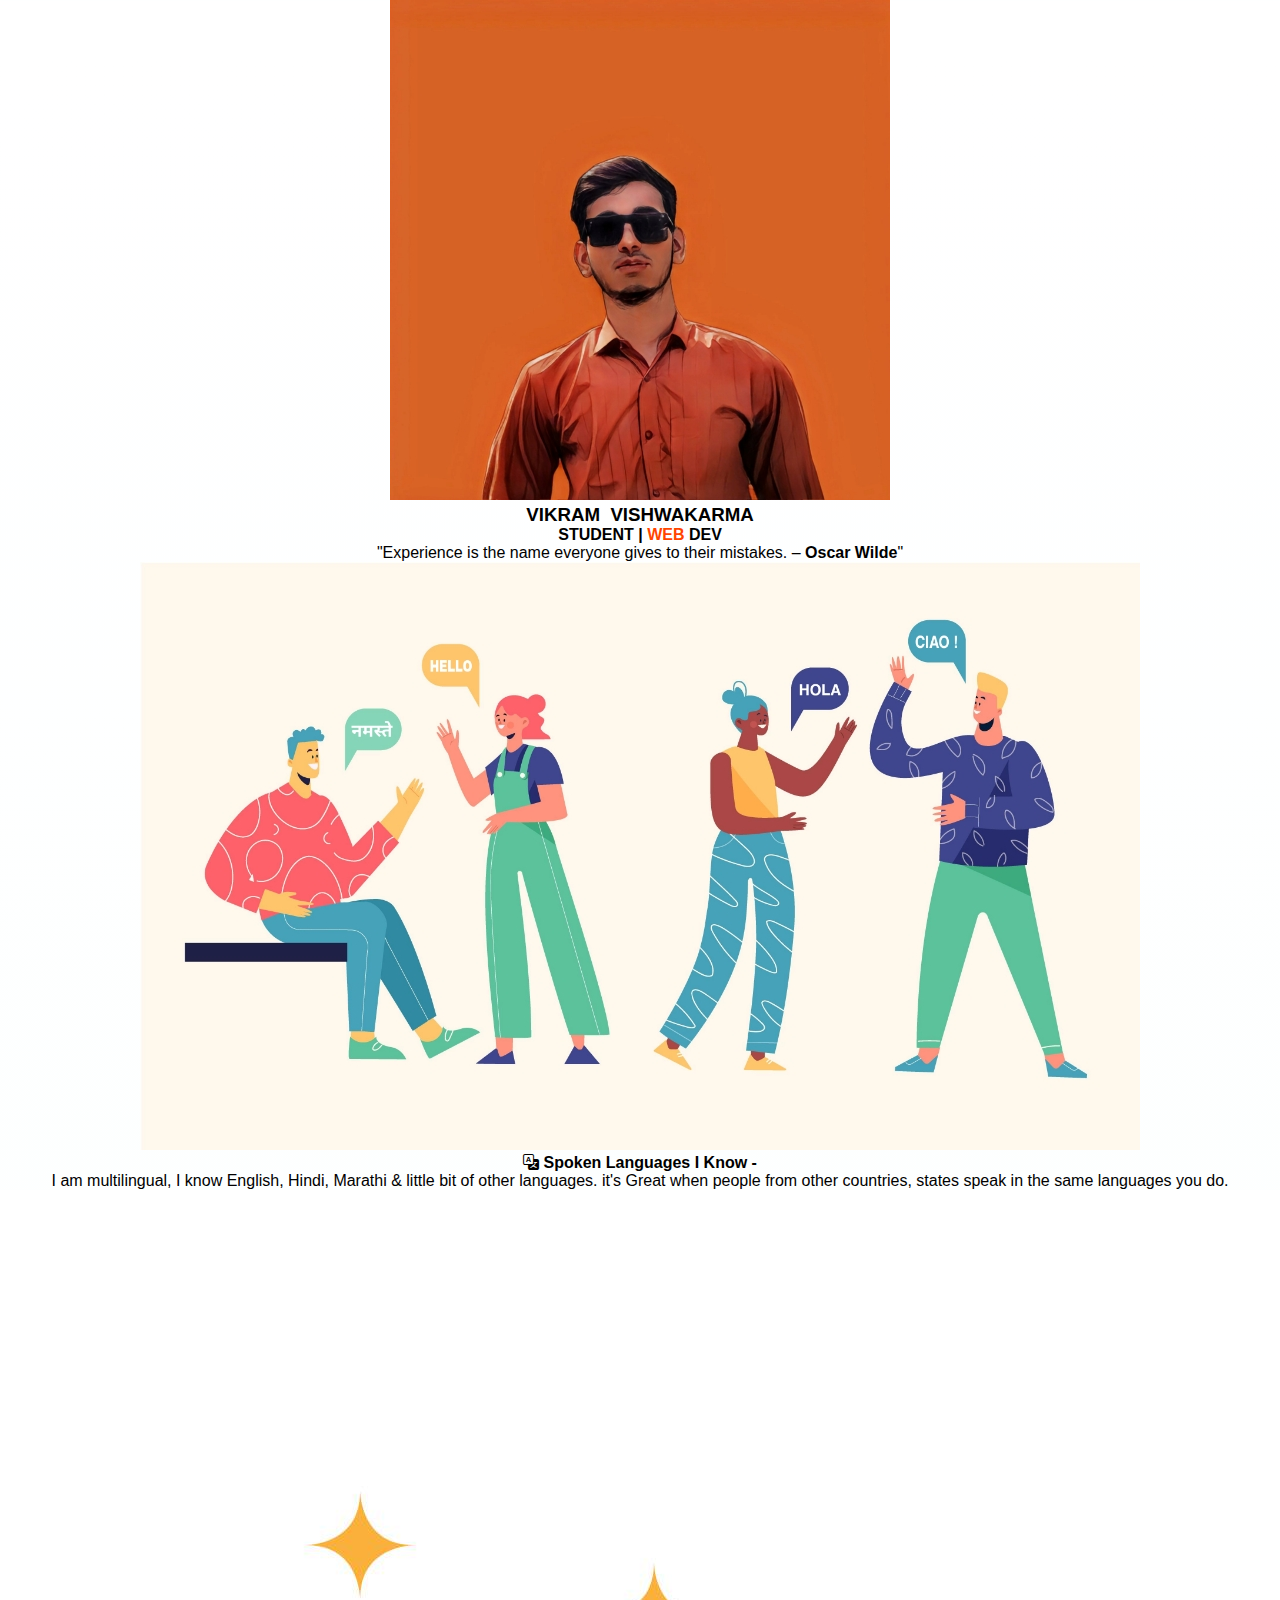
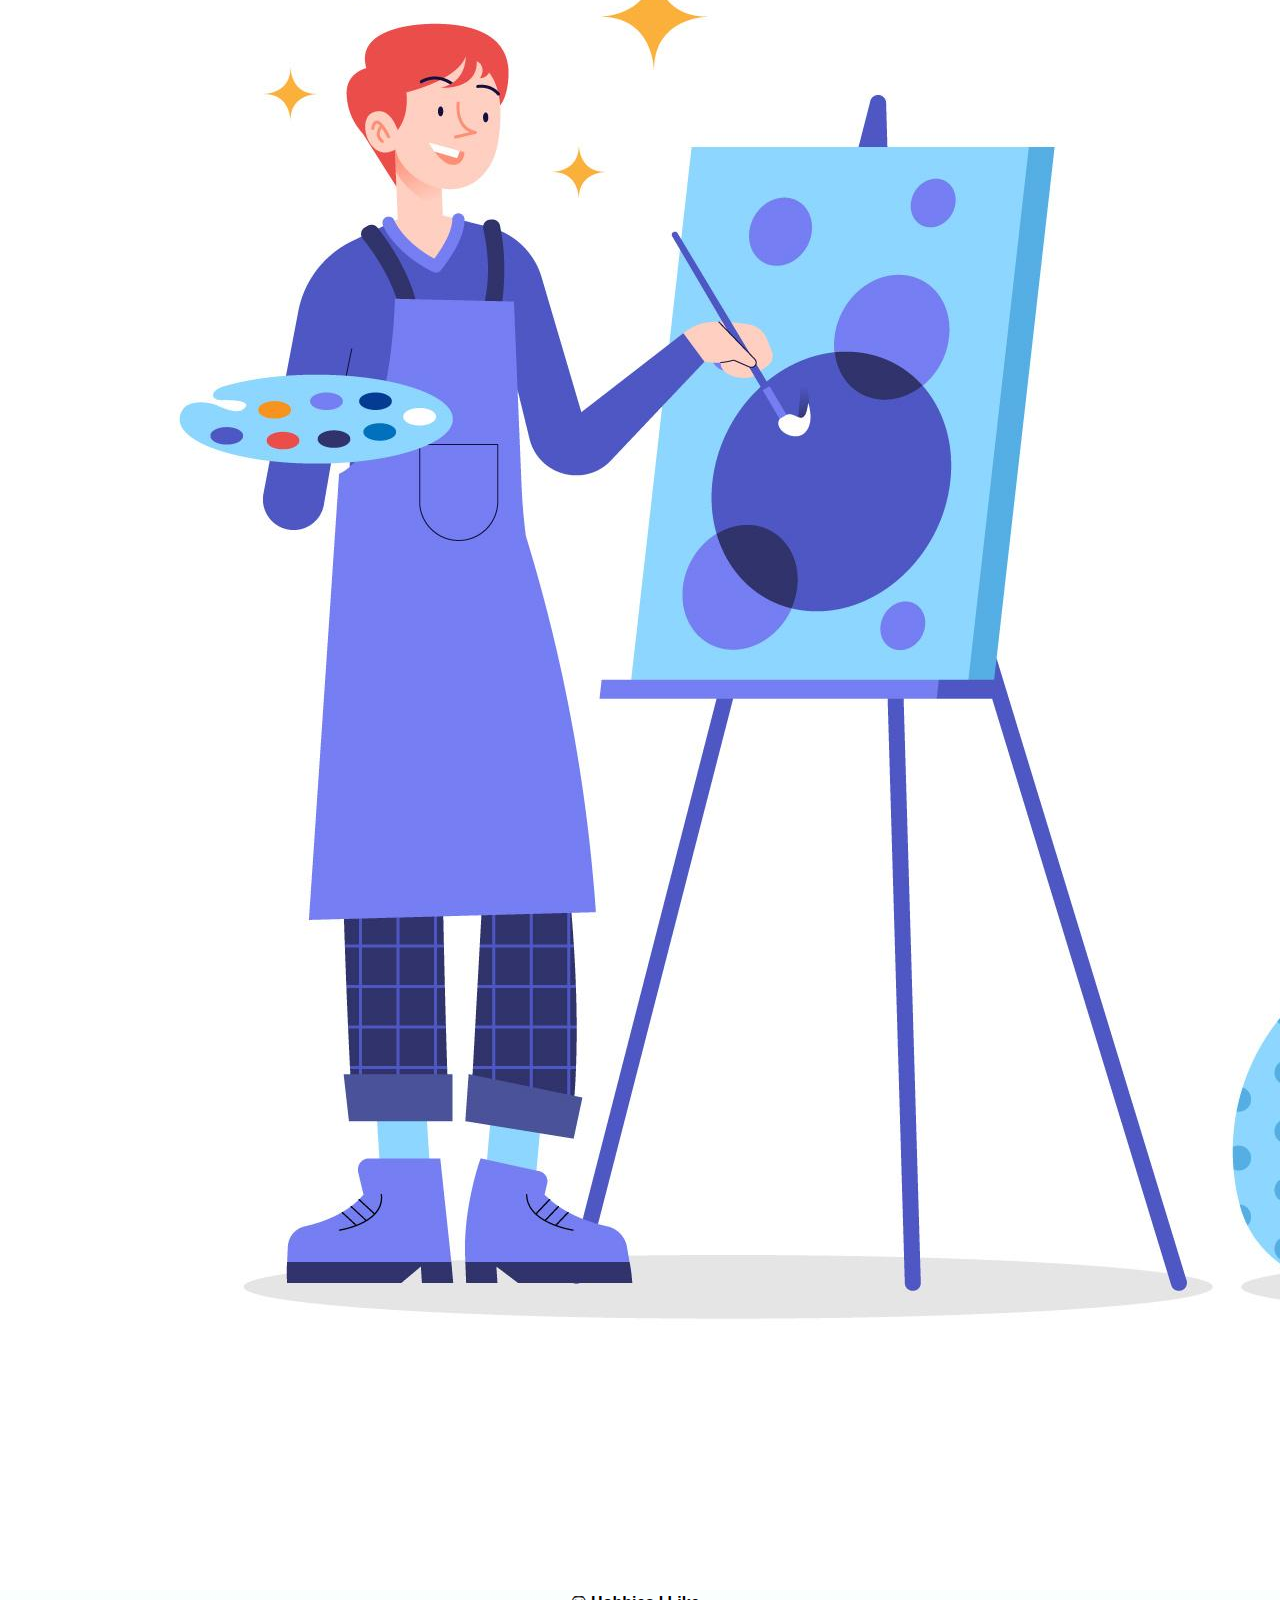
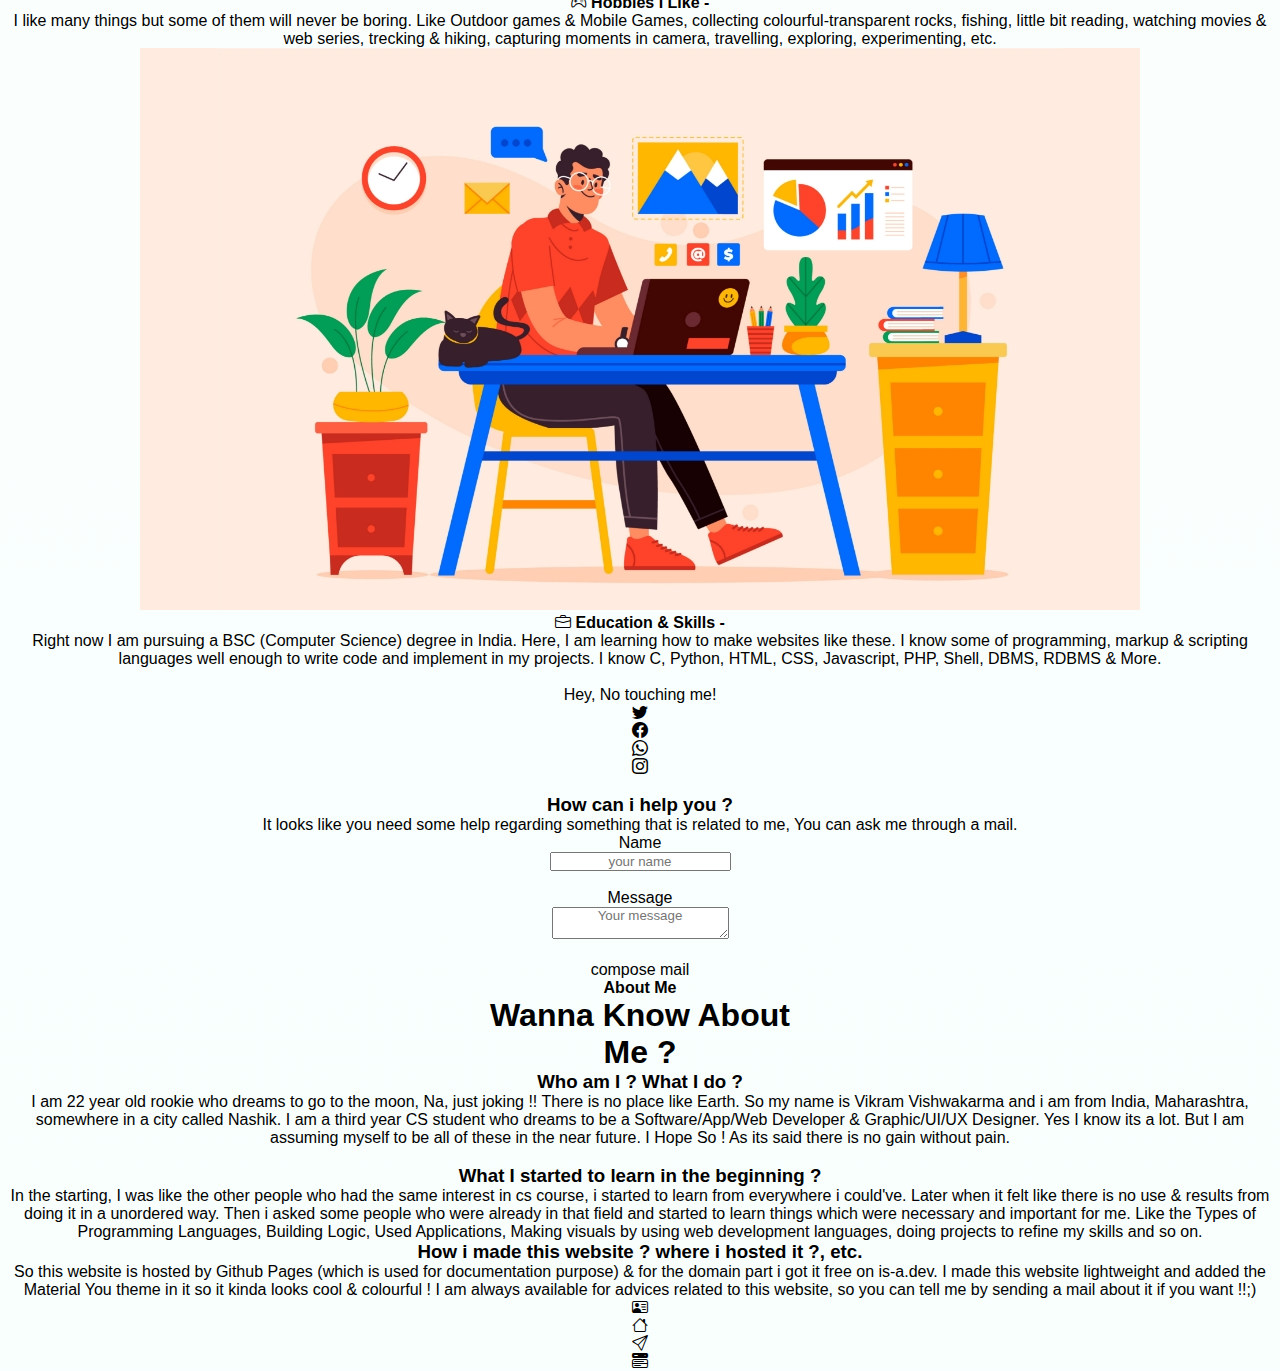
==== index.html @ 722aba27 "Update index.html" ====
<!DOCTYPE html>
<html>
<head>
    
    <title>Vikram Vishwakarma</title>
    <meta name="viewport" content="width=device-width, initial-scale=1.0"/>
    <link rel="stylesheet" href="style.css">
    <link rel="stylesheet" href="https://cdn.jsdelivr.net/npm/bootstrap-icons@1.11.1/font/bootstrap-icons.css">

    <!-- google adsense -->
    <script async src="https://pagead2.googlesyndication.com/pagead/js/adsbygoogle.js?client=ca-pub-1392570885741191" crossorigin="anonymous"></script>
    
    <!-- linkedin config -->
    <script src="https://platform.linkedin.com/badges/js/profile.js" async defer type="text/javascript"></script>
</head>

<body onscroll="close_slide_menu();">
    
    <!-- home section -->
    <div onclick="close_slide_menu()" class="home-wrapper">
        
        <!-- profile image -->
        <div class="pfp-wrapper">
            <div class="pfp-wrapper-inner">
                <img class="pfp-img" src="res/profile.png" alt=""></img>
            </div>
        </div>
        
        <!-- profile image caption - name & status -->
        <div class="pfp-caption">
            <h3>VIKRAM &nbsp;VISHWAKARMA</h3>
            <h4>STUDENT | <span style="color: orangered;">WEB</span> DEV</h4>
        </div>
    
        <!-- quote to keep you motivated -->
        <div class="quote">
            <p>"Experience is the name everyone gives to their mistakes. – <span style="font-weight: bolder;">Oscar Wilde</span>"</p>
        </div>
        
        <!-- catagorised information dialogs -->
        <div class="home-cards">
            <div class="home-card home-card-1">
                <img src="res/languages.png" alt="languages"></img>
                
                <h4>
                    <li class="bi-translate">  <b>Spoken Languages I Know -</b>
                    </li>
                </h4>

                <p>I am multilingual, I know English, Hindi, Marathi & little bit of other languages. it's Great when people from other countries, states speak in the same languages you do.</p>
            </div>
    
            <div class="home-card home-card-2">
                <img src="res/hobbies.png" alt="languages"></img>
               
                <h4>
                    <li class="bi-controller">  <b>Hobbies I Like -</b>
                    </li>
                </h4>
                <p>I like many things but some of them will never be boring. Like Outdoor games & Mobile Games, collecting colourful-transparent rocks, fishing, little bit reading, watching movies & web series, trecking & hiking, capturing moments in camera, travelling, exploring, experimenting, etc.</p>
            </div>
    
            <div class="home-card home-card-3">
                <img src="res/work.png" alt="languages"></img>
                
                <h4>
                    <li class="bi-briefcase">   <b>Education & Skills -</b>
                    </li>
                </h4>
                
                <p>Right now I am pursuing a BSC (Computer Science) degree in India. Here, I am learning how to make websites like these. I know some of programming, markup & scripting languages well enough to write code and implement in my projects. I know C, Python, HTML, CSS, Javascript, PHP, Shell, DBMS, RDBMS & More.</p>
            </div>
        </div>
    
        <div id="bottom-cat" class="bottom-cat">
            <img src="res/cat.png" alt=""></img>
            <p id="bottom-cat-caption">Hey, No touching me!</p>
        </div>
        
        <div class="social-media">
            <li onclick="open_url('twitter')" class="bi-twitter twitter"></li>
            <li onclick="open_url('facebook')" class="bi-facebook facebook"></li>
            <li onclick="open_url('whatsapp')" class="bi-whatsapp whatsapp"></li>
            <li onclick="open_url('instagram')" class="bi-instagram instagram"></li>
        </div>
    </div> <!-- end of home-wrapper -->
    
    
    <!-- contact wrapper -->
    <div onclick="close_slide_menu()" class="contact-wrapper">
        <form method="post">
            <div class="myform">
                <img src="res/contact_us.png" alt=""></img>
                <br>
                <h3>How can i help you ?</h3>
                <p>It looks like you need some help regarding something that is related to me, You can ask me through a mail.</p>
                
                <label for="name">Name</label>
                <br>
                <input class="name" placeholder="your name" type="text" name="name" required>
            
                <br><br>
            
                <label for="message">Message</label>
                <br>
                <textarea class="message" placeholder="Your message" name="message"></textarea>
                
                <br><br>
                
                <li oncopy="return false" onclick="compose_mail()" class="submit-button" type="button" value="submit">compose mail</li>
            </div>
        </form>
    </div> <!-- contact wrapper end -->
    
    
    
    <!-- about wrapper -->
    <div onclick="close_slide_menu()" class="about-wrapper">
        <h4>About Me</h4>
        <h1>Wanna Know About <br> Me ?</h1>
        <div class="about-cards">
            <div class="about-card about-card-1">
                <h3>Who am I ? What I do ?</h3>
                <p>I am 22 year old rookie who dreams to go to the moon, Na, just joking !! There is no place like Earth. So my name is Vikram Vishwakarma and i am from India, Maharashtra, somewhere in a city called Nashik. I am a third year CS student who dreams to be a Software/App/Web Developer & Graphic/UI/UX Designer. Yes I know its a lot. But I am assuming myself to be all of these in the near future. I Hope So ! As its said there is no gain without pain.</p>
                <img src="res/about_thoughts.png" alt=""></img>
            </div>
            
            <div class="about-card about-card-2">
                <h3>What I started to learn in the beginning ?</h3>
                <p>In the starting, I was like the other people who had the same interest in cs course, i started to learn from everywhere i could've. Later when it felt like there is no use & results from doing it in a unordered way. Then i asked some people who were already in that field and started to learn things which were necessary and important for me. Like the Types of Programming Languages, Building Logic, Used Applications, Making visuals by using web development languages, doing projects to refine my skills and so on.</p>
            </div>
            
            <div class="about-card about-card-3">
                <h3>How i made this website ? where i hosted it ?, etc.</h3>
                <p>So this website is hosted by Github Pages (which is used for documentation purpose) & for the domain part i got it free on is-a.dev. I made this website lightweight and added the Material You theme in it so it kinda looks cool & colourful ! I am always available for advices related to this website, so you can tell me by sending a mail about it if you want !!;)</p>
            </div>
            
            <div class="about-card about-card-4">
                <div class="badge-base LI-profile-badge" data-locale="en_US" data-size="medium" data-theme="light" data-type="HORIZONTAL" data-vanity="vikram-vishwakarma-a582ba232" data-version="v1"><a class="badge-base__link LI-simple-link" href="https://in.linkedin.com/in/vikram-vishwakarma-a582ba232?trk=profile-badge"> </a></div>
            </div>
        </div>
    </div>
    <!-- about wrapper ends here -->
    
    
    <!-- absolute items -->
    <div class="menu-wrapper">
        <div class="menu">
            <div class="slider">
                <li class="about-button menu-button bi-person-vcard" onclick="open_tabs('.about-wrapper')"></li>
                <li class="home-button menu-button bi-house" onclick="open_tabs('.home-wrapper')"></li>
                <li class="contact-button menu-button bi-send" onclick="open_tabs('.contact-wrapper')"></li>
            </div>
            
            <li onclick="open_slide_menu()" class="menu-icon bi-menu-button-wide-fill"></li>
        </div>    
    </div>
    
    <script src="script.js"></script>
</body>
</html>
---- style.css ----
* {
    padding: 0;
    box-sizing: border-box;
    text-align: center;
    margin: 0;
    font-family: sans-serif;
}

body {
    background-image: linear-gradient(white 1%, #d5fff4 600%);
}

.home img {
    width: 180px;
    margin: 180px 0 80px 0;
    border-radius: 50% 35%;
    outline: 8px solid #E5E4E2;
    background-color: lightsteelblue;
}

.home h2 {
    text-align: left;
    font-family: 'Ubuntu', sans-serif;
    transform: scale(1, 1.1);
    margin: 0 20px 5px 20px;
    opacity: 0.7;
}

.home h1 {
    text-align: left;
    font-family: 'Ubuntu', sans-serif;
    transform: scale(1, 1.1);
    font-size: 28px;
    margin: 0 20px 20px 20px;
    opacity: 0.8;
}

#knownas {
    text-align: left;
    margin: 0 20px 20px 20px;
}

#quote {
    float: left;
    font-size: 15px;
    margin: 5px 20px 10px 20px;
    font-weight: normal;
    font-style: italic;
}

.home p {
    padding: 10px 20px 100px 20px;
    float: left;
    text-align: left;
    font-weight: bold;
}

.blocks {
    display: none;
}

.block {
    height: 50px;
    width: 130px;
    background-color: orangered;
    margin: 20px;
    display: flex;
    justify-content: center;
    align-items: center;
    border-radius: 10px;
    color: white;
}


/* about section */

.about {
    display: block;
    margin: 0 0 100px 0;
}

.about h2 {
    width: 100%;
    padding: 100px 0 0 0;
    font-size: 30px;
}

.about h4 {
    opacity: 0.6;
    font-size: 15px;
    font-weight: normal;
}

.about img {
    width: 250px;
    border-radius: 10px;
    margin: 30px 0 20px 0;
    box-shadow: 0px 0px 10px -4px black;
}

.ablocks {
    margin: 20px 20px 0 20px;
    display:grid;
    grid-template-columns: 105px 105px 105px;
    grid-row: auto auto;
    justify-content: center;
}

.ablocks h4 {
    padding: 5px;
    font-weight: bold;
}

.ablock {
    margin: 5px;
    padding: 25px 5px 25px 5px;
    display: inline;
    border: 2px solid rgba(0, 0, 0, 0.1);
    border-radius: 10px;
    background-color: white;
}



/* skills section */

.skills {
    padding: 10px;
    margin: 20px;
}

.skills h2 {
    margin-top: 10px;
}

.skills h4 {
    font-weight: normal;
    margin: 0 0 50px 0;
}

.ftab {
    margin: 15px 0 15px 0;
    border: 2px solid rgba(0, 0, 0, 0.1);
    border-radius: 15px;
    background-color: white;
}

.fcards {
    display: grid;
    grid-template-columns: 150px 150px;
    grid-row: auto auto;
    justify-content: center;
}

.ftab h2 {
    padding: 15px 10px 25px 10px;
    font-size: 20px;
}

.sblock {
    padding: 10px;
}

.sblock h3 {
    font-size: 17px;
    text-align: left;
    padding: 0 5px 0 5px;
    margin: 0 5px 0 5px;
}

.sblock h4 {
    font-size: 14px;
    text-align: left;
    padding: 0 5px 5px 5px;
    margin: 0 5px 5px 5px;
}

.btab {
    margin: 15px 0 15px 0;
    border: 2px solid rgba(0, 0, 0, 0.1);
    border-radius: 15px;
    text-align: center;
    background-color: white;
}

.btab h2 {
    padding: 15px 10px 25px 10px;
    font-size: 20px;
}

.bcards {
    display: grid;
    grid-template-columns: 150px 150px;
    grid-row: auto auto;
    justify-content: center;    
}
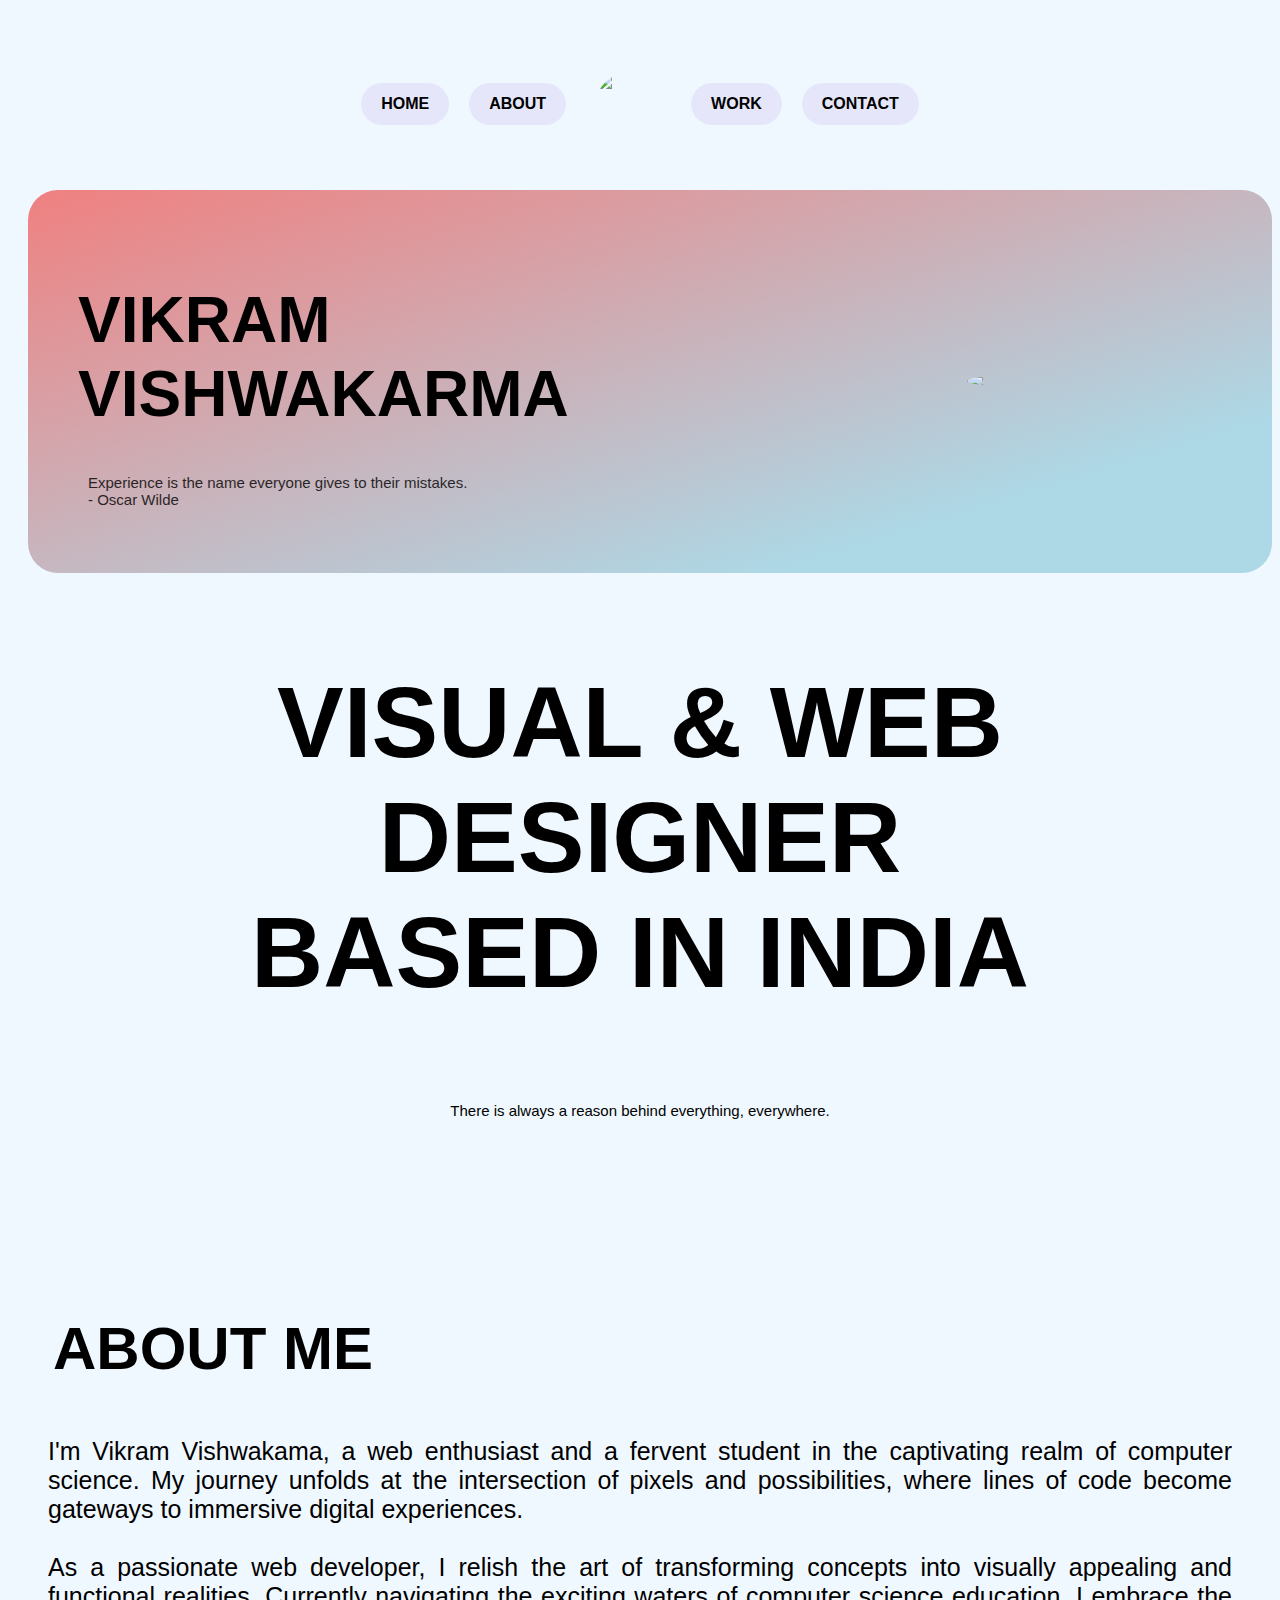
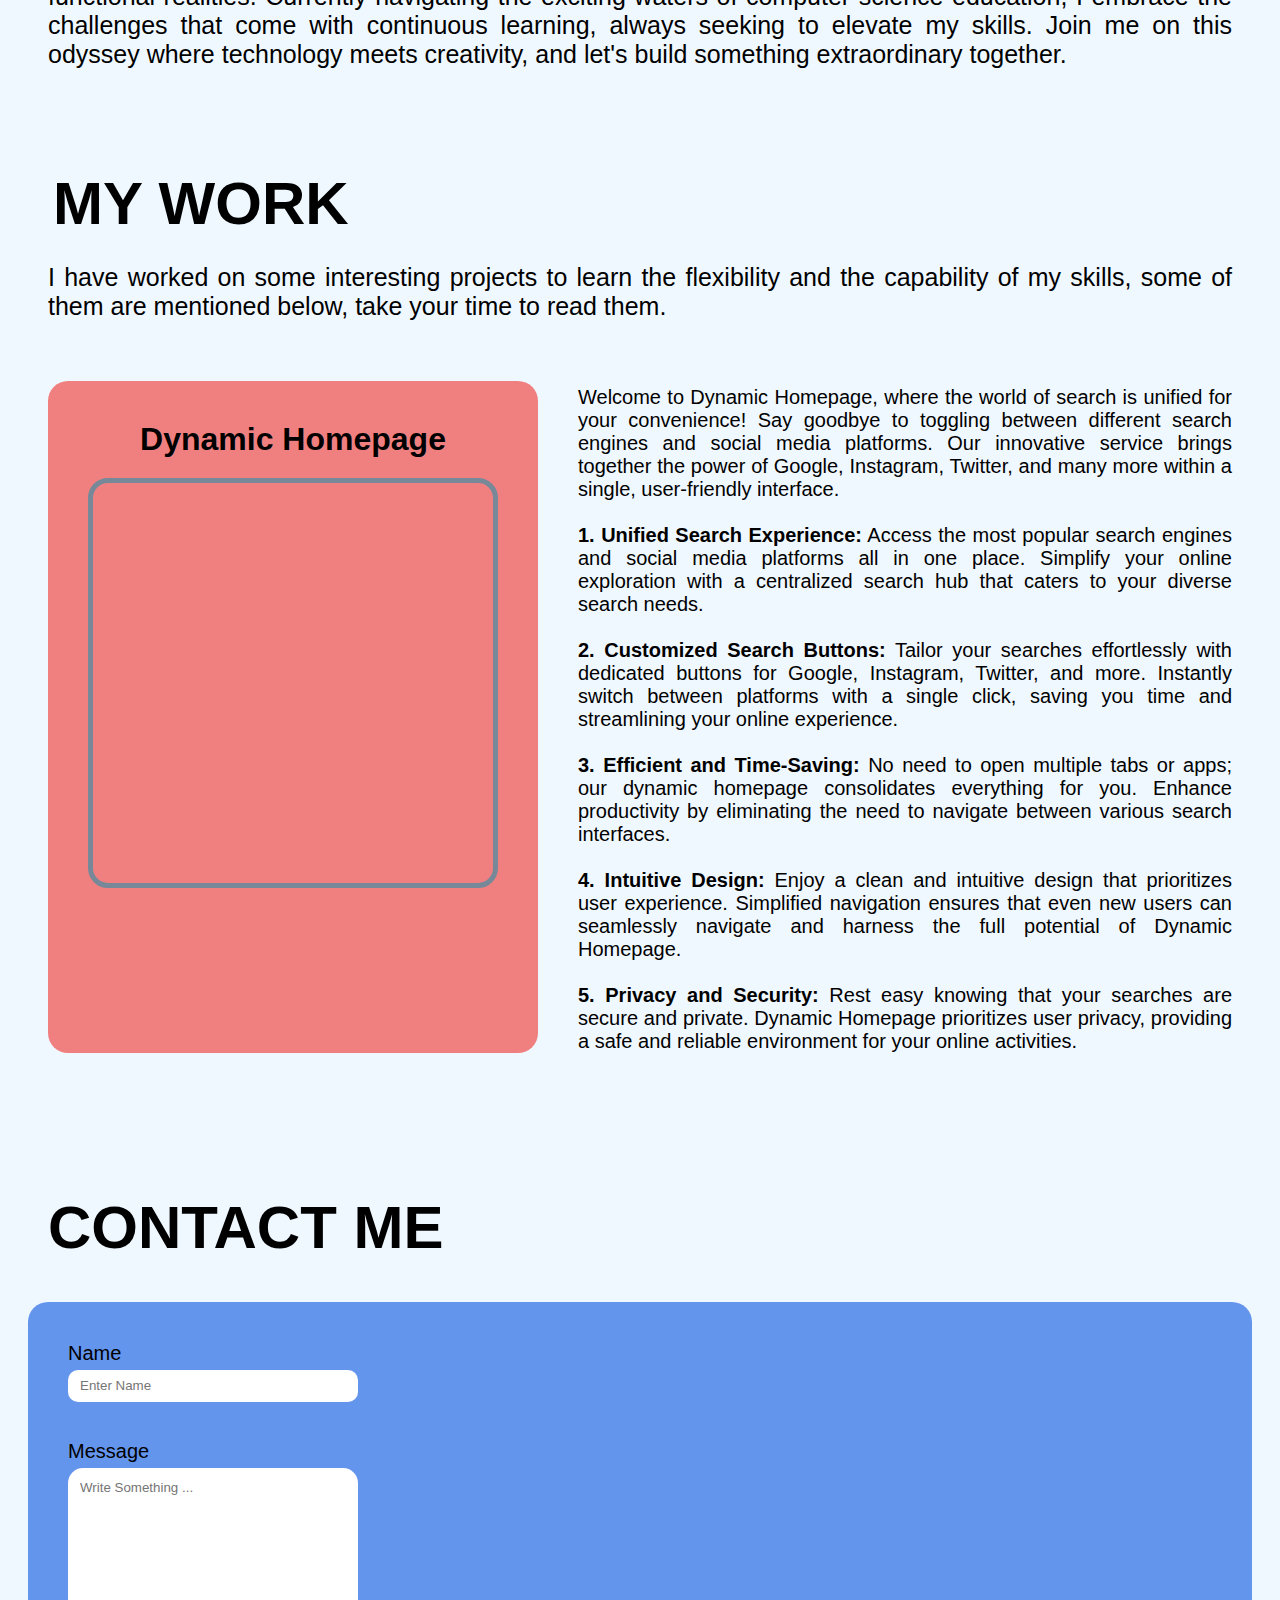
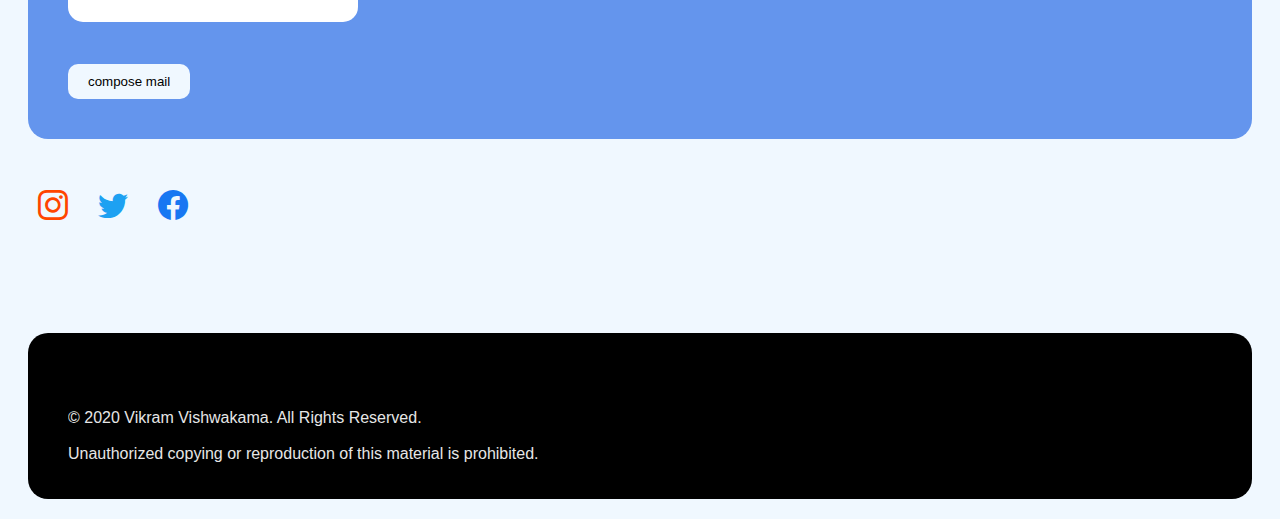
==== commit a90ec8f3: "modified:   index.html 	modified:   style.css" ====
--- a/index.html
+++ b/index.html
@@ -1,161 +1,142 @@
 <!DOCTYPE html>
 <html>
+
 <head>
-    
-    <title>Vikram Vishwakarma</title>
+    <title>This is Vikram Vishwakarma</title>
     <meta name="viewport" content="width=device-width, initial-scale=1.0"/>
     <link rel="stylesheet" href="style.css">
     <link rel="stylesheet" href="https://cdn.jsdelivr.net/npm/bootstrap-icons@1.11.1/font/bootstrap-icons.css">
-
-    <!-- google adsense -->
-    <script async src="https://pagead2.googlesyndication.com/pagead/js/adsbygoogle.js?client=ca-pub-1392570885741191" crossorigin="anonymous"></script>
-    
-    <!-- linkedin config -->
-    <script src="https://platform.linkedin.com/badges/js/profile.js" async defer type="text/javascript"></script>
 </head>
 
-<body onscroll="close_slide_menu();">
-    
-    <!-- home section -->
-    <div onclick="close_slide_menu()" class="home-wrapper">
+<body>
+    <div class="container">
+        <div class="nav-img2-container" >
+            <img class="nav-img2" src="res/logo.png" />
+        </div>
         
-        <!-- profile image -->
-        <div class="pfp-wrapper">
-            <div class="pfp-wrapper-inner">
-                <img class="pfp-img" src="res/profile.png" alt=""></img>
+        <div class="nav">
+            <div onclick="document.getElementById('').scrollIntoView({behavior: 'smooth'})" class="nav-btn home">HOME</div>
+            <div onclick="document.getElementById('about').scrollIntoView({behavior: 'smooth'})" class="nav-btn about">ABOUT</div>
+            <img class="nav-img" src="res/logo.png" />
+            <div onclick="document.getElementById('work').scrollIntoView({behavior: 'smooth'})" class="nav-btn work">WORK</div>
+            <div onclick="document.getElementById('contact').scrollIntoView({behavior: 'smooth'})" class="nav-btn contact">CONTACT</div>
+        </div>
+
+        <div class="card1 card">
+            <div class="name-container">
+                <h1 class="card1-title card-title">VIKRAM<br>VISHWAKARMA</h1>
+                <p class="card1-desc card-desc">Experience is the name everyone gives to their mistakes. <br>- Oscar Wilde
+                </p>
+            </div>
+
+            <div class="profile-pic">
+                <img src="res/vikram_aliceblue.png" />
             </div>
         </div>
-        
-        <!-- profile image caption - name & status -->
-        <div class="pfp-caption">
-            <h3>VIKRAM &nbsp;VISHWAKARMA</h3>
-            <h4>STUDENT | <span style="color: orangered;">WEB</span> DEV</h4>
+
+        <div id="card2" class="card2 card">
+            <h1 class="card2-title card-title">VISUAL & WEB DESIGNER<br>BASED IN INDIA</h1>
+            <p class="card2-desc card-desc">There is always a reason behind everything, everywhere.</p>
         </div>
-    
-        <!-- quote to keep you motivated -->
-        <div class="quote">
-            <p>"Experience is the name everyone gives to their mistakes. – <span style="font-weight: bolder;">Oscar Wilde</span>"</p>
+
+        <div id="about" class="about-container">
+            <h1 class="about-title">ABOUT ME</h1>
+            <p class="about-desc">
+                <br>
+                I'm Vikram Vishwakama, a web enthusiast and a fervent student in the captivating realm of computer
+                science. My journey unfolds at the intersection of pixels and possibilities, where lines of code become
+                gateways to immersive digital experiences.
+                <br><br>
+                As a passionate web developer, I relish the art of transforming concepts into visually appealing and
+                functional realities. Currently navigating the exciting waters of computer science education, I embrace
+                the challenges that come with continuous learning, always seeking to elevate my skills.
+                Join me on this odyssey where technology meets creativity, and let's build something extraordinary
+                together.
+            </p>
         </div>
-        
-        <!-- catagorised information dialogs -->
-        <div class="home-cards">
-            <div class="home-card home-card-1">
-                <img src="res/languages.png" alt="languages"></img>
-                
-                <h4>
-                    <li class="bi-translate">  <b>Spoken Languages I Know -</b>
-                    </li>
-                </h4>
 
-                <p>I am multilingual, I know English, Hindi, Marathi & little bit of other languages. it's Great when people from other countries, states speak in the same languages you do.</p>
-            </div>
-    
-            <div class="home-card home-card-2">
-                <img src="res/hobbies.png" alt="languages"></img>
-               
-                <h4>
-                    <li class="bi-controller">  <b>Hobbies I Like -</b>
-                    </li>
-                </h4>
-                <p>I like many things but some of them will never be boring. Like Outdoor games & Mobile Games, collecting colourful-transparent rocks, fishing, little bit reading, watching movies & web series, trecking & hiking, capturing moments in camera, travelling, exploring, experimenting, etc.</p>
-            </div>
-    
-            <div class="home-card home-card-3">
-                <img src="res/work.png" alt="languages"></img>
-                
-                <h4>
-                    <li class="bi-briefcase">   <b>Education & Skills -</b>
-                    </li>
-                </h4>
-                
-                <p>Right now I am pursuing a BSC (Computer Science) degree in India. Here, I am learning how to make websites like these. I know some of programming, markup & scripting languages well enough to write code and implement in my projects. I know C, Python, HTML, CSS, Javascript, PHP, Shell, DBMS, RDBMS & More.</p>
+        <div id="work" class="work-container" >
+            <h1 class="work-title">MY WORK</h1>
+            <p class="about-desc">
+                I have worked on some interesting projects to learn the flexibility and the capability of my skills, some of them are mentioned below, take your time to read them.
+            </p>
+
+            <div class="work">
+                <div class="work1">
+                    <div class="work1-site-preview">
+                        <h1 class="work1-title">Dynamic Homepage</h1>
+                        <iframe class="work1-img1" src="http://vikram.is-a.dev/dynamic-homepage" width="100%" height="400" frameborder="0"></iframe>
+                    </div>
+                    
+                    <p class="work1-desc">
+                        Welcome to Dynamic Homepage, where the world of search is unified for your convenience! Say goodbye to toggling between different search engines and social media platforms. Our innovative service brings together the power of Google, Instagram, Twitter, and many more within a single, user-friendly interface.
+                        <br><br>
+                        
+                        <b>1. Unified Search Experience:</b>
+                        
+                        Access the most popular search engines and social media platforms all in one place.
+                        Simplify your online exploration with a centralized search hub that caters to your diverse search needs.
+                        <br><br>
+
+                        <b>2. Customized Search Buttons:</b>
+                        
+                        Tailor your searches effortlessly with dedicated buttons for Google, Instagram, Twitter, and more.
+                        Instantly switch between platforms with a single click, saving you time and streamlining your online experience.
+                        <br><br>
+
+                        <b>3. Efficient and Time-Saving:</b>
+                        
+                        No need to open multiple tabs or apps; our dynamic homepage consolidates everything for you.
+                        Enhance productivity by eliminating the need to navigate between various search interfaces.
+                        <br><br>
+
+                        <b>4. Intuitive Design:</b>
+                        
+                        Enjoy a clean and intuitive design that prioritizes user experience.
+                        Simplified navigation ensures that even new users can seamlessly navigate and harness the full potential of Dynamic Homepage.
+                        <br><br>
+                        
+                        <b>5. Privacy and Security:</b>
+                        
+                        Rest easy knowing that your searches are secure and private.
+                        Dynamic Homepage prioritizes user privacy, providing a safe and reliable environment for your online activities.
+                    </p>
+                </div>
             </div>
         </div>
+
+        <div id="contact" class="contact-container">
+            <h1 class="contact-title">CONTACT ME</h1>
+            <div class="contact-main">
+                <div class="mail-container">
+                    <label for="name">Name</label>
+                    <br>
+                    <input placeholder="Enter Name" class="mail-name" type="text" name="name" />
+                    <br><br>
     
-        <div id="bottom-cat" class="bottom-cat">
-            <img src="res/cat.png" alt=""></img>
-            <p id="bottom-cat-caption">Hey, No touching me!</p>
-        </div>
-        
-        <div class="social-media">
-            <li onclick="open_url('twitter')" class="bi-twitter twitter"></li>
-            <li onclick="open_url('facebook')" class="bi-facebook facebook"></li>
-            <li onclick="open_url('whatsapp')" class="bi-whatsapp whatsapp"></li>
-            <li onclick="open_url('instagram')" class="bi-instagram instagram"></li>
-        </div>
-    </div> <!-- end of home-wrapper -->
+                    <label for="message">Message</label>
+                    <br>
+                    <textarea placeholder="Write Something ..." class="mail-message" type="text" name="message" ></textarea>
     
-    
-    <!-- contact wrapper -->
-    <div onclick="close_slide_menu()" class="contact-wrapper">
-        <form method="post">
-            <div class="myform">
-                <img src="res/contact_us.png" alt=""></img>
-                <br>
-                <h3>How can i help you ?</h3>
-                <p>It looks like you need some help regarding something that is related to me, You can ask me through a mail.</p>
-                
-                <label for="name">Name</label>
-                <br>
-                <input class="name" placeholder="your name" type="text" name="name" required>
-            
-                <br><br>
-            
-                <label for="message">Message</label>
-                <br>
-                <textarea class="message" placeholder="Your message" name="message"></textarea>
-                
-                <br><br>
-                
-                <li oncopy="return false" onclick="compose_mail()" class="submit-button" type="button" value="submit">compose mail</li>
-            </div>
-        </form>
-    </div> <!-- contact wrapper end -->
-    
-    
-    
-    <!-- about wrapper -->
-    <div onclick="close_slide_menu()" class="about-wrapper">
-        <h4>About Me</h4>
-        <h1>Wanna Know About <br> Me ?</h1>
-        <div class="about-cards">
-            <div class="about-card about-card-1">
-                <h3>Who am I ? What I do ?</h3>
-                <p>I am 22 year old rookie who dreams to go to the moon, Na, just joking !! There is no place like Earth. So my name is Vikram Vishwakarma and i am from India, Maharashtra, somewhere in a city called Nashik. I am a third year CS student who dreams to be a Software/App/Web Developer & Graphic/UI/UX Designer. Yes I know its a lot. But I am assuming myself to be all of these in the near future. I Hope So ! As its said there is no gain without pain.</p>
-                <img src="res/about_thoughts.png" alt=""></img>
-            </div>
-            
-            <div class="about-card about-card-2">
-                <h3>What I started to learn in the beginning ?</h3>
-                <p>In the starting, I was like the other people who had the same interest in cs course, i started to learn from everywhere i could've. Later when it felt like there is no use & results from doing it in a unordered way. Then i asked some people who were already in that field and started to learn things which were necessary and important for me. Like the Types of Programming Languages, Building Logic, Used Applications, Making visuals by using web development languages, doing projects to refine my skills and so on.</p>
-            </div>
-            
-            <div class="about-card about-card-3">
-                <h3>How i made this website ? where i hosted it ?, etc.</h3>
-                <p>So this website is hosted by Github Pages (which is used for documentation purpose) & for the domain part i got it free on is-a.dev. I made this website lightweight and added the Material You theme in it so it kinda looks cool & colourful ! I am always available for advices related to this website, so you can tell me by sending a mail about it if you want !!;)</p>
-            </div>
-            
-            <div class="about-card about-card-4">
-                <div class="badge-base LI-profile-badge" data-locale="en_US" data-size="medium" data-theme="light" data-type="HORIZONTAL" data-vanity="vikram-vishwakarma-a582ba232" data-version="v1"><a class="badge-base__link LI-simple-link" href="https://in.linkedin.com/in/vikram-vishwakarma-a582ba232?trk=profile-badge"> </a></div>
+                    <br><br>
+                    <input class="mail-btn" type="submit" value="compose mail" />
+                </div>
+                <div class="social-container">
+                    <a href="https://instagram.com/vikramisdev"class="instagram bi-instagram" ></a>
+                    <a href="https://twitter.com/vkram_v18" class="twitter bi-twitter" ></a>
+                    <a href="" class="facebook bi-facebook" ></a>
+                </div>
             </div>
         </div>
+
+        <footer class="footer-container">
+            <p>
+                © 2020 Vikram Vishwakama. All Rights Reserved.
+                <br><br>
+                Unauthorized copying or reproduction of this material is prohibited.
+            </p>
+        </footer>
     </div>
-    <!-- about wrapper ends here -->
-    
-    
-    <!-- absolute items -->
-    <div class="menu-wrapper">
-        <div class="menu">
-            <div class="slider">
-                <li class="about-button menu-button bi-person-vcard" onclick="open_tabs('.about-wrapper')"></li>
-                <li class="home-button menu-button bi-house" onclick="open_tabs('.home-wrapper')"></li>
-                <li class="contact-button menu-button bi-send" onclick="open_tabs('.contact-wrapper')"></li>
-            </div>
-            
-            <li onclick="open_slide_menu()" class="menu-icon bi-menu-button-wide-fill"></li>
-        </div>    
-    </div>
-    
-    <script src="script.js"></script>
 </body>
-</html>
+
+</html>--- a/style.css
+++ b/style.css
@@ -1,196 +1,360 @@
 * {
-    padding: 0;
-    box-sizing: border-box;
+    font-family: 'Trebuchet MS', 'Lucida Sans Unicode', 'Lucida Grande', 'Lucida Sans', Arial, sans-serif;
+}
+
+body {
+    background-color: aliceblue;
+}
+
+.nav {
+    display: flex;
+    justify-content: center;
+    padding: 5px;
+    margin: 60px 30px 50px 30px;
+}
+
+.nav-btn {
+    margin: 10px;
+    font-weight: bold;
+    background-color: lavender;
+    padding: 12px 20px;
+    border-radius: 50px;
+    user-select: none;
+}
+
+.nav-btn:hover {
+    background-color: black;
+    color: white;
+}
+
+.nav-img, .nav-img2 {
+    width: 65px;
+    border-radius: 50%;
+    margin: 0px 20px;
+}
+
+.nav-img2-container {
+    width: 100%;
+    display: flex;
+    justify-content: center;
+}
+
+.nav-img2 {
+    display: none;
+    margin: 30px 0px 10px 0px;
+    width: 100px;
+}
+
+.card1 {
+    margin: 40px 0px 20px 20px;
+    background-color: lightcoral;
+    border-radius: 30px;
+    padding: 50px;
+    display: flex;
+    background: linear-gradient(to top left, lightblue 20%, lightcoral);
+}
+
+.card1-desc {
+    display: flex;
+    justify-content: left;
+    font-size: 15px;
+    margin-left: 10px;
+    opacity: 0.8;
+}
+
+.card1-title {
+    font-size: 4rem;
+}
+
+.card2 {
+    padding-bottom: 100px;
+}
+
+.card2-title {
+    display: flex;
+    justify-content: center;
     text-align: center;
-    margin: 0;
-    font-family: sans-serif;
-}
-
-body {
-    background-image: linear-gradient(white 1%, #d5fff4 600%);
-}
-
-.home img {
-    width: 180px;
-    margin: 180px 0 80px 0;
-    border-radius: 50% 35%;
-    outline: 8px solid #E5E4E2;
-    background-color: lightsteelblue;
-}
-
-.home h2 {
+    font-size: 100px;
+    padding: 25px;
+}
+
+.card2-desc {
+    display: flex;
+    justify-content: center;
+    font-size: 15px;
+    color: black;
+}
+
+
+.profile-pic {
+    display: flex;
+    align-items: center;
+    justify-content: right;
+    width: 50%;
+    margin: 10px;
+}
+
+.profile-pic img {
+    width: 40%;
+    border-radius: 50%;
+    padding: 20px;
+}
+
+.about-container, .work-container {
+    margin: 60px 20px 80px 20px;
+}
+
+.about-title, .work-title {
     text-align: left;
-    font-family: 'Ubuntu', sans-serif;
-    transform: scale(1, 1.1);
-    margin: 0 20px 5px 20px;
-    opacity: 0.7;
-}
-
-.home h1 {
+    margin: 25px;
+    font-size: 60px;
+    padding-top: 20px;
+}
+
+.about-desc {
+    margin: 20px;
+    font-size: 25px;
+    text-align: justify;
+}
+
+.name-container {
+    width: 50%;
+}
+
+.work1 {
+    display: flex;
+}
+
+.work1-site-preview {
+    background-color: lightcoral;
+    text-align: center;
+    width: fit-content;
+    padding: 20px;
+    margin: 40px 20px 40px 20px;
+    border-radius: 20px;
+}
+
+.work1-title {
+    margin: 20px;
+}
+
+.work1-desc {
+    margin: 45px 20px 40px 20px;
+    font-size: 20px;
+    text-align: justify;
+}
+
+.work1-img1 {
+    width: 25rem;
+}
+
+.work1-img1 {
+    margin: 0px 20px;
+    border: 5px solid lightslategray;
+    border-radius: 20px;
+    scroll-snap-type: y mandatory;
+}
+
+.contact-container {
+    margin: 10px 0px 80px 0px;
+}
+
+.contact-title {
+    margin: 20px;
+    font-size: 60px;
+    padding: 20px;
+}
+
+.mail-container {
+    padding: 40px;
+    margin: 20px;
+    background-color: cornflowerblue;
+    border-radius: 20px;
+}
+
+.mail-container label {
+    font-size: 20px;
+}
+
+.mail-name, .mail-message {
+    width: 25%;
+    margin-bottom: 20px;
+    margin-top: 5px;
+    border: none;
+}
+
+.mail-name::placeholder, .mail-message::placeholder {
+    padding: 10px;
+}
+
+.mail-name {
+    height: 30px;
+    border-radius: 10px;
+}
+
+.mail-message {
+    height: 150px;
+    border-radius: 15px;
+    resize: none;
+}
+
+.mail-btn {
+    padding: 10px 20px;
+    border-radius: 10px;
+    border: none;
+    background-color: aliceblue;
+}
+
+.mail-btn:hover {
+    background-color: coral;
+}
+
+.footer-container {
+    margin: 20px;
+    background-color: black;
+    color: white;
     text-align: left;
-    font-family: 'Ubuntu', sans-serif;
-    transform: scale(1, 1.1);
-    font-size: 28px;
-    margin: 0 20px 20px 20px;
-    opacity: 0.8;
-}
-
-#knownas {
-    text-align: left;
-    margin: 0 20px 20px 20px;
-}
-
-#quote {
-    float: left;
-    font-size: 15px;
-    margin: 5px 20px 10px 20px;
-    font-weight: normal;
-    font-style: italic;
-}
-
-.home p {
-    padding: 10px 20px 100px 20px;
-    float: left;
-    text-align: left;
-    font-weight: bold;
-}
-
-.blocks {
-    display: none;
-}
-
-.block {
-    height: 50px;
-    width: 130px;
-    background-color: orangered;
-    margin: 20px;
-    display: flex;
-    justify-content: center;
-    align-items: center;
-    border-radius: 10px;
-    color: white;
-}
-
-
-/* about section */
-
-.about {
-    display: block;
-    margin: 0 0 100px 0;
-}
-
-.about h2 {
-    width: 100%;
-    padding: 100px 0 0 0;
+    padding: 60px 40px 20px 40px;
+    border-radius: 20px;
+}
+
+.footer-container p {
+    opacity: 0.9;
+}
+
+.social-container {
+    display: flex;
+    margin: 15px;
+}
+
+.social-container a {
+    margin: 25px 10px;
+    padding: 5px;
     font-size: 30px;
 }
 
-.about h4 {
-    opacity: 0.6;
-    font-size: 15px;
-    font-weight: normal;
-}
-
-.about img {
-    width: 250px;
-    border-radius: 10px;
-    margin: 30px 0 20px 0;
-    box-shadow: 0px 0px 10px -4px black;
-}
-
-.ablocks {
-    margin: 20px 20px 0 20px;
-    display:grid;
-    grid-template-columns: 105px 105px 105px;
-    grid-row: auto auto;
-    justify-content: center;
-}
-
-.ablocks h4 {
-    padding: 5px;
-    font-weight: bold;
-}
-
-.ablock {
-    margin: 5px;
-    padding: 25px 5px 25px 5px;
-    display: inline;
-    border: 2px solid rgba(0, 0, 0, 0.1);
-    border-radius: 10px;
-    background-color: white;
-}
-
-
-
-/* skills section */
-
-.skills {
-    padding: 10px;
-    margin: 20px;
-}
-
-.skills h2 {
-    margin-top: 10px;
-}
-
-.skills h4 {
-    font-weight: normal;
-    margin: 0 0 50px 0;
-}
-
-.ftab {
-    margin: 15px 0 15px 0;
-    border: 2px solid rgba(0, 0, 0, 0.1);
-    border-radius: 15px;
-    background-color: white;
-}
-
-.fcards {
-    display: grid;
-    grid-template-columns: 150px 150px;
-    grid-row: auto auto;
-    justify-content: center;
-}
-
-.ftab h2 {
-    padding: 15px 10px 25px 10px;
-    font-size: 20px;
-}
-
-.sblock {
-    padding: 10px;
-}
-
-.sblock h3 {
-    font-size: 17px;
-    text-align: left;
-    padding: 0 5px 0 5px;
-    margin: 0 5px 0 5px;
-}
-
-.sblock h4 {
-    font-size: 14px;
-    text-align: left;
-    padding: 0 5px 5px 5px;
-    margin: 0 5px 5px 5px;
-}
-
-.btab {
-    margin: 15px 0 15px 0;
-    border: 2px solid rgba(0, 0, 0, 0.1);
-    border-radius: 15px;
-    text-align: center;
-    background-color: white;
-}
-
-.btab h2 {
-    padding: 15px 10px 25px 10px;
-    font-size: 20px;
-}
-
-.bcards {
-    display: grid;
-    grid-template-columns: 150px 150px;
-    grid-row: auto auto;
-    justify-content: center;    
-}
+.twitter {
+    color: #1DA1F2;
+}
+
+.facebook {
+    color: #1877F2;
+}
+
+.instagram {
+    color: orangered;
+}
+
+/* media queries */
+@media screen and (max-width: 720px) {
+
+    .nav {
+        display: grid;
+        grid-template-columns: 50% 50%;
+        margin: 20px;
+    }
+
+    .nav-btn {
+        text-align: center;
+        padding: 20px;
+    }
+
+    .nav-img {
+        display: none;
+    }
+
+    .nav-img2 {
+        display: block;
+    }
+
+    .card1 {
+        display: block;
+        margin: 10px;
+        padding: 25px;
+    }
+
+    .card1-title {
+        font-size: 40px;
+        width: 95%;
+        margin: 10px;
+    }
+
+    .card1-desc {
+        width: 200%;
+    }
+
+    .card2-title {
+        font-size: 4.5rem;
+        margin: 80px 60px;
+        text-align: center;
+    }
+
+    .card2-desc {
+        margin: 10px;
+        padding: 0 40px;
+        text-align: center;
+    }
+
+    .profile-pic {
+        justify-content: center;
+    }
+
+    .profile-pic img {
+        width: 12rem;
+        margin-left: 20px;
+        margin-top: 20px;
+    }
+
+    .about-desc {
+        background-color:cornflowerblue;
+        padding: 30px;
+        border-radius: 20px;
+        margin: 0px;
+    }
+
+    .work1 {
+        display: block;
+    }
+
+    .work1-desc {
+        margin: 5px;
+    }
+
+    .mail-name, .mail-message {
+        width: 100%;
+    }
+
+    .social-container {
+        margin: 15px;
+    }
+
+    .contact-title {
+        font-size: 40px;
+        text-align: center;
+    }
+
+    .work1-site-preview {
+        width: 95%;
+        margin: 20px 0px;
+        padding: 20px 10px;
+    }
+
+    .work1-img1 {
+        width: 85%;
+    }
+
+    .social-container {
+        justify-content: center;
+        width: 90%;
+    }
+
+    .footer-container {
+        margin: 20px 15px;
+    }
+
+    .about-title {
+        font-size: 40px;
+        text-align: center;
+    }
+
+}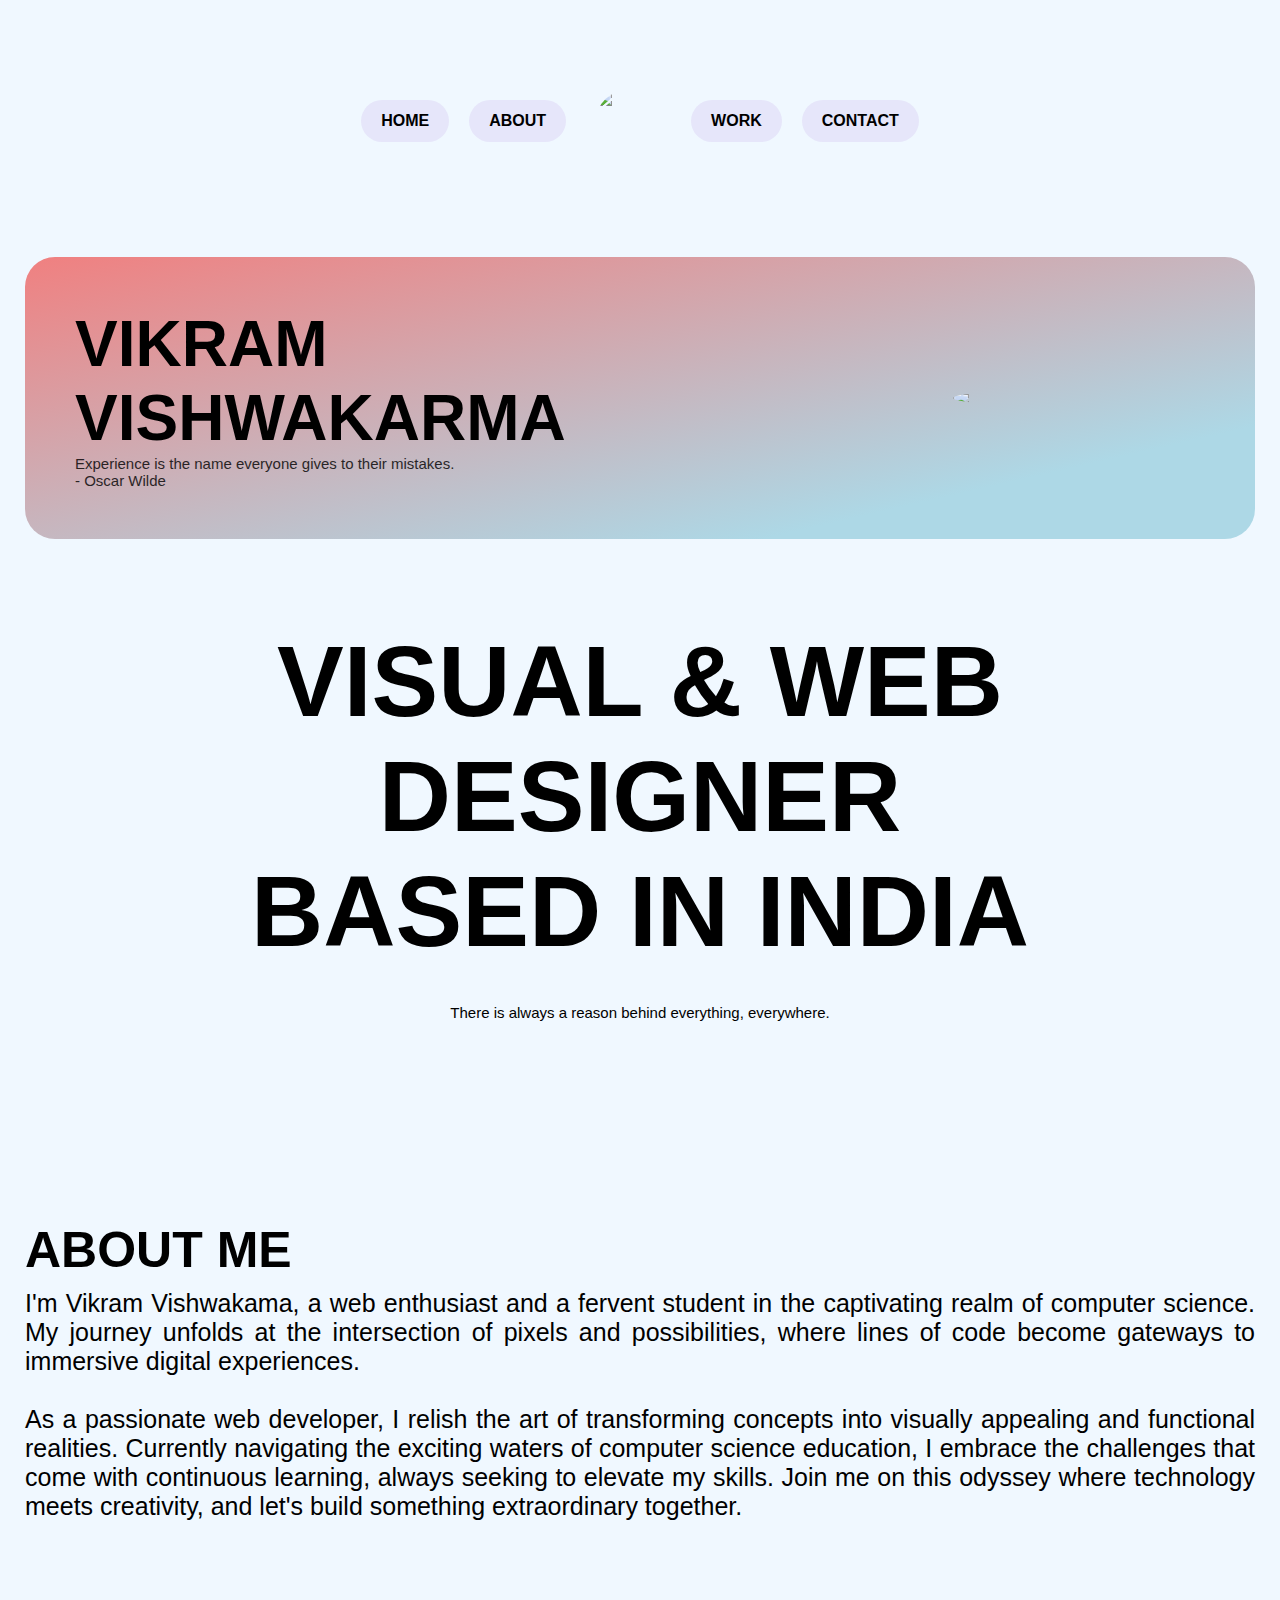
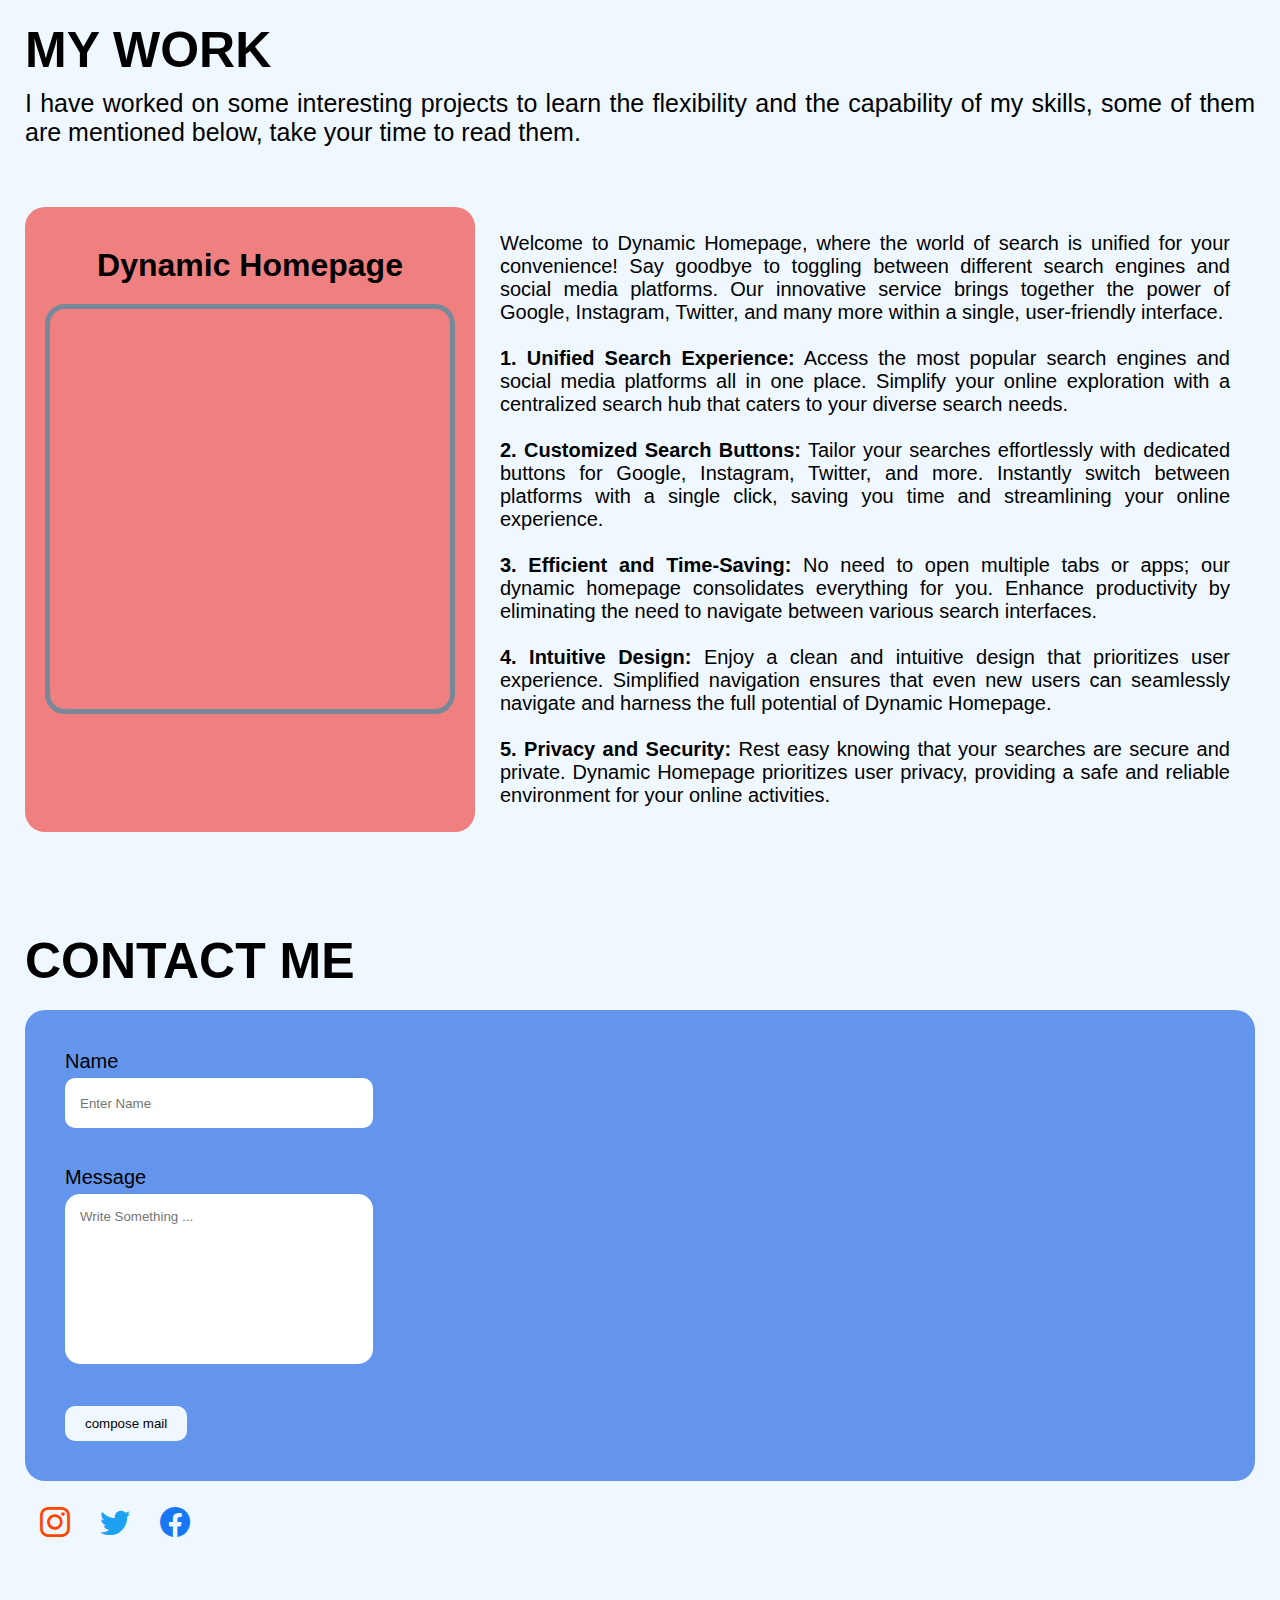
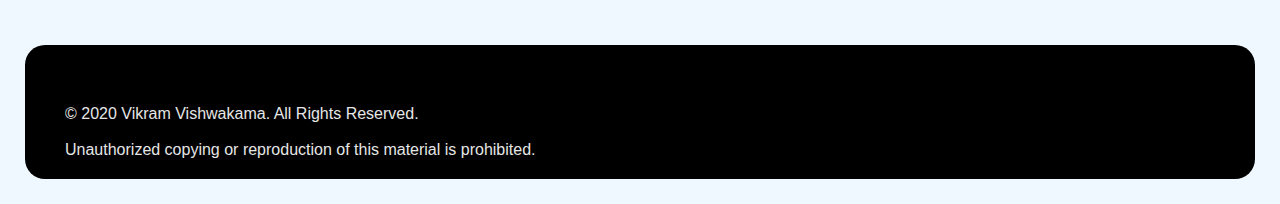
==== commit 5dda07b9: "modified:   index.html 	modified:   style.css" ====
--- a/index.html
+++ b/index.html
@@ -42,7 +42,6 @@
         <div id="about" class="about-container">
             <h1 class="about-title">ABOUT ME</h1>
             <p class="about-desc">
-                <br>
                 I'm Vikram Vishwakama, a web enthusiast and a fervent student in the captivating realm of computer
                 science. My journey unfolds at the intersection of pixels and possibilities, where lines of code become
                 gateways to immersive digital experiences.
@@ -57,7 +56,7 @@
 
         <div id="work" class="work-container" >
             <h1 class="work-title">MY WORK</h1>
-            <p class="about-desc">
+            <p class="about-desc work-about-desc">
                 I have worked on some interesting projects to learn the flexibility and the capability of my skills, some of them are mentioned below, take your time to read them.
             </p>
 
@@ -65,7 +64,7 @@
                 <div class="work1">
                     <div class="work1-site-preview">
                         <h1 class="work1-title">Dynamic Homepage</h1>
-                        <iframe class="work1-img1" src="http://vikram.is-a.dev/dynamic-homepage" width="100%" height="400" frameborder="0"></iframe>
+                        <iframe class="work1-img1" src="http://vikram.is-a.dev/dynamic-homepage/" width="100%" height="400" frameborder="0"></iframe>
                     </div>
                     
                     <p class="work1-desc">
@@ -122,9 +121,9 @@
                     <input class="mail-btn" type="submit" value="compose mail" />
                 </div>
                 <div class="social-container">
-                    <a href="https://instagram.com/vikramisdev"class="instagram bi-instagram" ></a>
-                    <a href="https://twitter.com/vkram_v18" class="twitter bi-twitter" ></a>
-                    <a href="" class="facebook bi-facebook" ></a>
+                    <a href="https://instagram.com/vikramisdev"class="instagram bi-instagram" target="_blank"></a>
+                    <a href="https://twitter.com/vkram_v18" class="twitter bi-twitter" target="_blank"></a>
+                    <a href="" class="facebook bi-facebook" target="_blank"></a>
                 </div>
             </div>
         </div>
--- a/style.css
+++ b/style.css
@@ -1,9 +1,14 @@
 * {
     font-family: 'Trebuchet MS', 'Lucida Sans Unicode', 'Lucida Grande', 'Lucida Sans', Arial, sans-serif;
+    margin: 0px;
 }
 
 body {
     background-color: aliceblue;
+}
+
+.container {
+    margin: 25px;
 }
 
 .nav {
@@ -46,7 +51,7 @@
 }
 
 .card1 {
-    margin: 40px 0px 20px 20px;
+    margin-top: 100px;
     background-color: lightcoral;
     border-radius: 30px;
     padding: 50px;
@@ -58,7 +63,6 @@
     display: flex;
     justify-content: left;
     font-size: 15px;
-    margin-left: 10px;
     opacity: 0.8;
 }
 
@@ -76,6 +80,7 @@
     text-align: center;
     font-size: 100px;
     padding: 25px;
+    margin: 60px 0px 10px 0px;
 }
 
 .card2-desc {
@@ -100,19 +105,14 @@
     padding: 20px;
 }
 
-.about-container, .work-container {
-    margin: 60px 20px 80px 20px;
-}
-
 .about-title, .work-title {
     text-align: left;
-    margin: 25px;
-    font-size: 60px;
-    padding-top: 20px;
+    font-size: 50px;
+    margin-top: 100px;
+    margin-bottom: 10px;
 }
 
 .about-desc {
-    margin: 20px;
     font-size: 25px;
     text-align: justify;
 }
@@ -122,6 +122,7 @@
 }
 
 .work1 {
+    margin: 60px 0px 50px 0px;
     display: flex;
 }
 
@@ -130,7 +131,6 @@
     text-align: center;
     width: fit-content;
     padding: 20px;
-    margin: 40px 20px 40px 20px;
     border-radius: 20px;
 }
 
@@ -139,9 +139,9 @@
 }
 
 .work1-desc {
-    margin: 45px 20px 40px 20px;
     font-size: 20px;
     text-align: justify;
+    margin: 25px;
 }
 
 .work1-img1 {
@@ -149,25 +149,18 @@
 }
 
 .work1-img1 {
-    margin: 0px 20px;
     border: 5px solid lightslategray;
     border-radius: 20px;
     scroll-snap-type: y mandatory;
 }
 
-.contact-container {
-    margin: 10px 0px 80px 0px;
-}
-
 .contact-title {
-    margin: 20px;
-    font-size: 60px;
-    padding: 20px;
+    font-size: 50px;
+    margin: 100px 0px 20px 0px;
 }
 
 .mail-container {
     padding: 40px;
-    margin: 20px;
     background-color: cornflowerblue;
     border-radius: 20px;
 }
@@ -184,18 +177,20 @@
 }
 
 .mail-name::placeholder, .mail-message::placeholder {
-    padding: 10px;
+    padding: 5px;
 }
 
 .mail-name {
     height: 30px;
     border-radius: 10px;
+    padding: 10px;
 }
 
 .mail-message {
     height: 150px;
     border-radius: 15px;
     resize: none;
+    padding: 10px;
 }
 
 .mail-btn {
@@ -210,12 +205,12 @@
 }
 
 .footer-container {
-    margin: 20px;
     background-color: black;
     color: white;
     text-align: left;
     padding: 60px 40px 20px 40px;
     border-radius: 20px;
+    margin: 100px 0px 10px 0px;
 }
 
 .footer-container p {
@@ -224,11 +219,10 @@
 
 .social-container {
     display: flex;
-    margin: 15px;
 }
 
 .social-container a {
-    margin: 25px 10px;
+    margin: 20px 10px 0px 10px;
     padding: 5px;
     font-size: 30px;
 }
@@ -256,7 +250,7 @@
 
     .nav-btn {
         text-align: center;
-        padding: 20px;
+        padding: 15px 25px;
     }
 
     .nav-img {
@@ -269,92 +263,65 @@
 
     .card1 {
         display: block;
-        margin: 10px;
         padding: 25px;
     }
 
+    .profile-pic {
+        display: flex;
+        justify-content: left;
+        margin: 20px 0px;
+        width: fit-content;
+    }
+
+    .profile-pic img {
+        padding: 0px;
+    }
+
     .card1-title {
+        font-size: 30px;
+        margin: 15px 0px;
+    }
+
+    .card2-title {
+       font-size: 3.8rem;
+    }
+
+    .about-title, .work-title, .contact-title {
         font-size: 40px;
+        text-align: center;
+    }
+
+    .about-desc, .work-about-desc {
+        background-color: cornflowerblue;
+        border-radius: 20px;
+        padding: 15px;
+    }
+
+    .work1-site-preview {
+        width: 90%;
+    }
+
+    .work1-img1 {
         width: 95%;
-        margin: 10px;
-    }
-
-    .card1-desc {
-        width: 200%;
-    }
-
-    .card2-title {
-        font-size: 4.5rem;
-        margin: 80px 60px;
-        text-align: center;
-    }
-
-    .card2-desc {
-        margin: 10px;
-        padding: 0 40px;
-        text-align: center;
-    }
-
-    .profile-pic {
-        justify-content: center;
-    }
-
-    .profile-pic img {
-        width: 12rem;
-        margin-left: 20px;
-        margin-top: 20px;
-    }
-
-    .about-desc {
-        background-color:cornflowerblue;
-        padding: 30px;
-        border-radius: 20px;
-        margin: 0px;
+    }
+
+    .work1-desc {
+        margin: 40px 0px;
     }
 
     .work1 {
         display: block;
     }
 
-    .work1-desc {
-        margin: 5px;
-    }
-
     .mail-name, .mail-message {
-        width: 100%;
-    }
-
-    .social-container {
-        margin: 15px;
-    }
-
-    .contact-title {
-        font-size: 40px;
-        text-align: center;
-    }
-
-    .work1-site-preview {
         width: 95%;
-        margin: 20px 0px;
-        padding: 20px 10px;
-    }
-
-    .work1-img1 {
-        width: 85%;
     }
 
     .social-container {
         justify-content: center;
-        width: 90%;
-    }
-
-    .footer-container {
-        margin: 20px 15px;
-    }
-
-    .about-title {
-        font-size: 40px;
-        text-align: center;
-    }
-
+    }
+
+    .social-container a {
+        margin: 30px 10px 0px 10px;
+    }
 }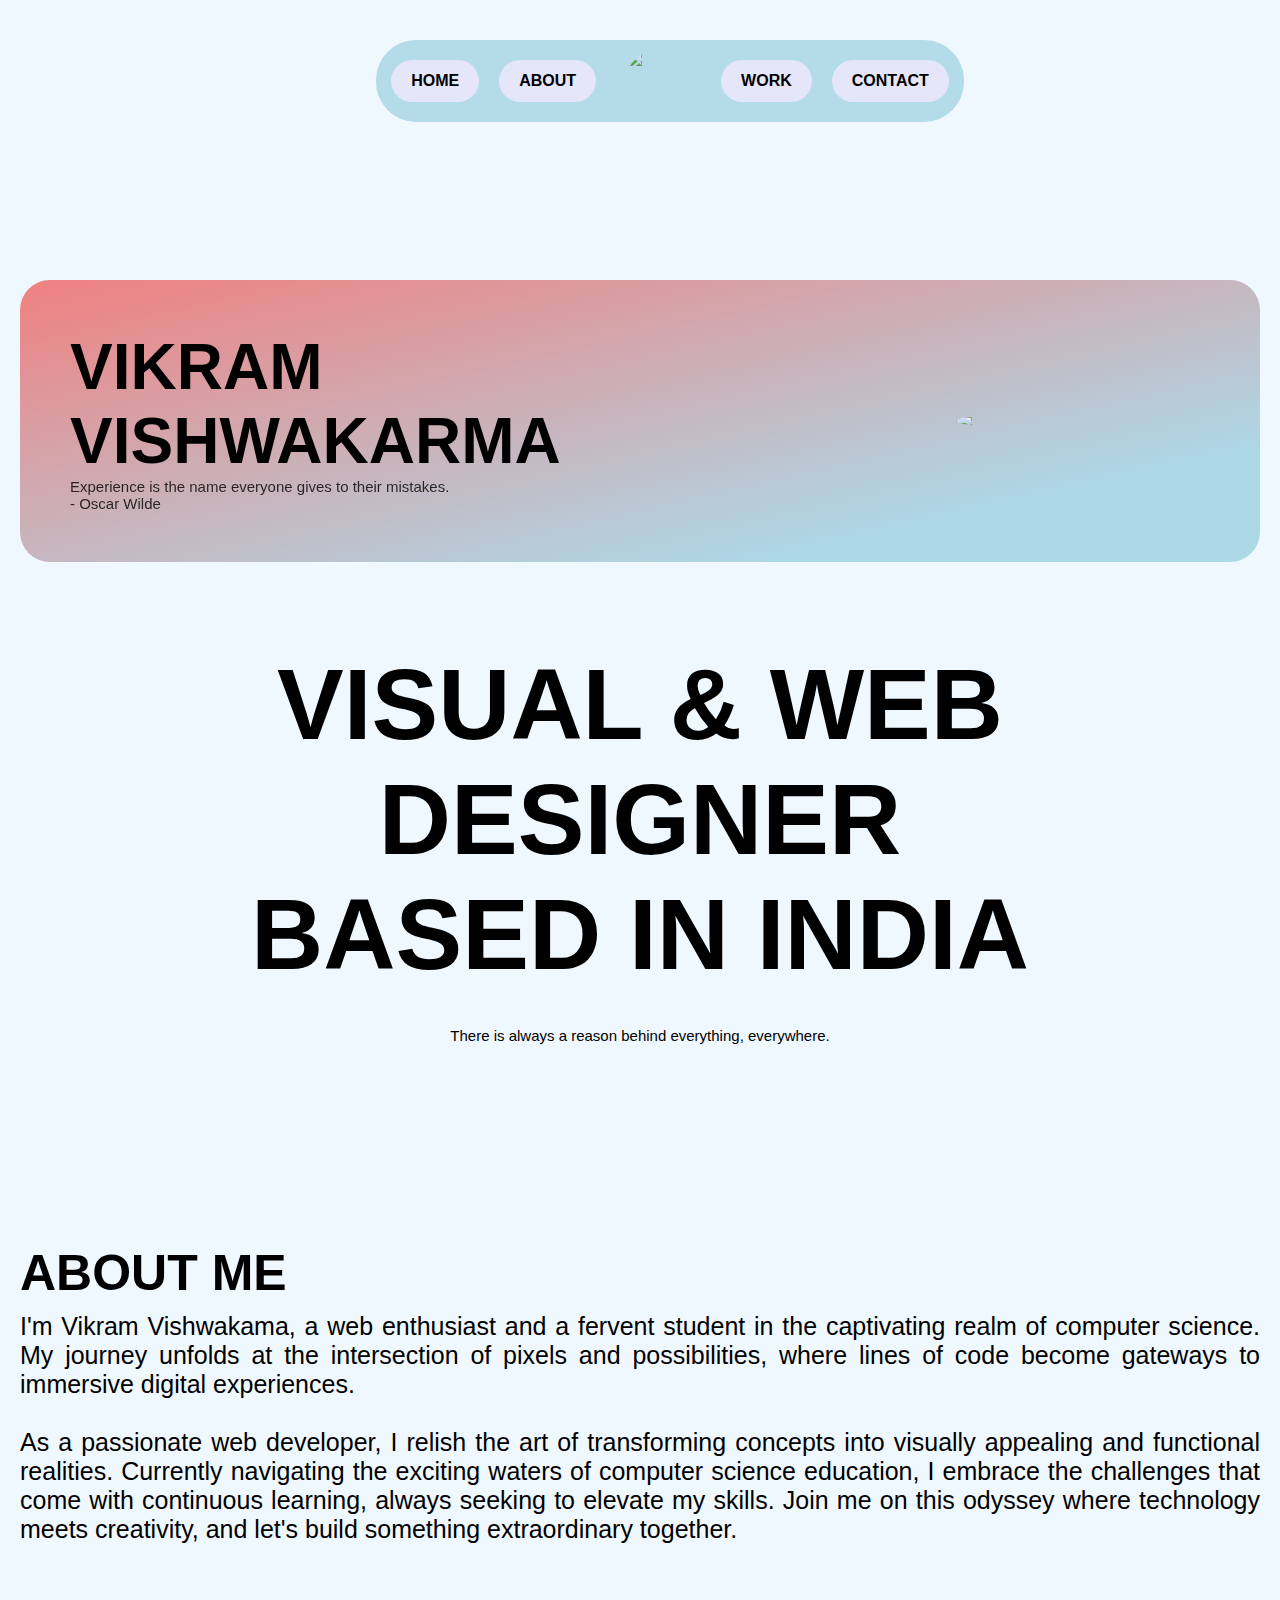
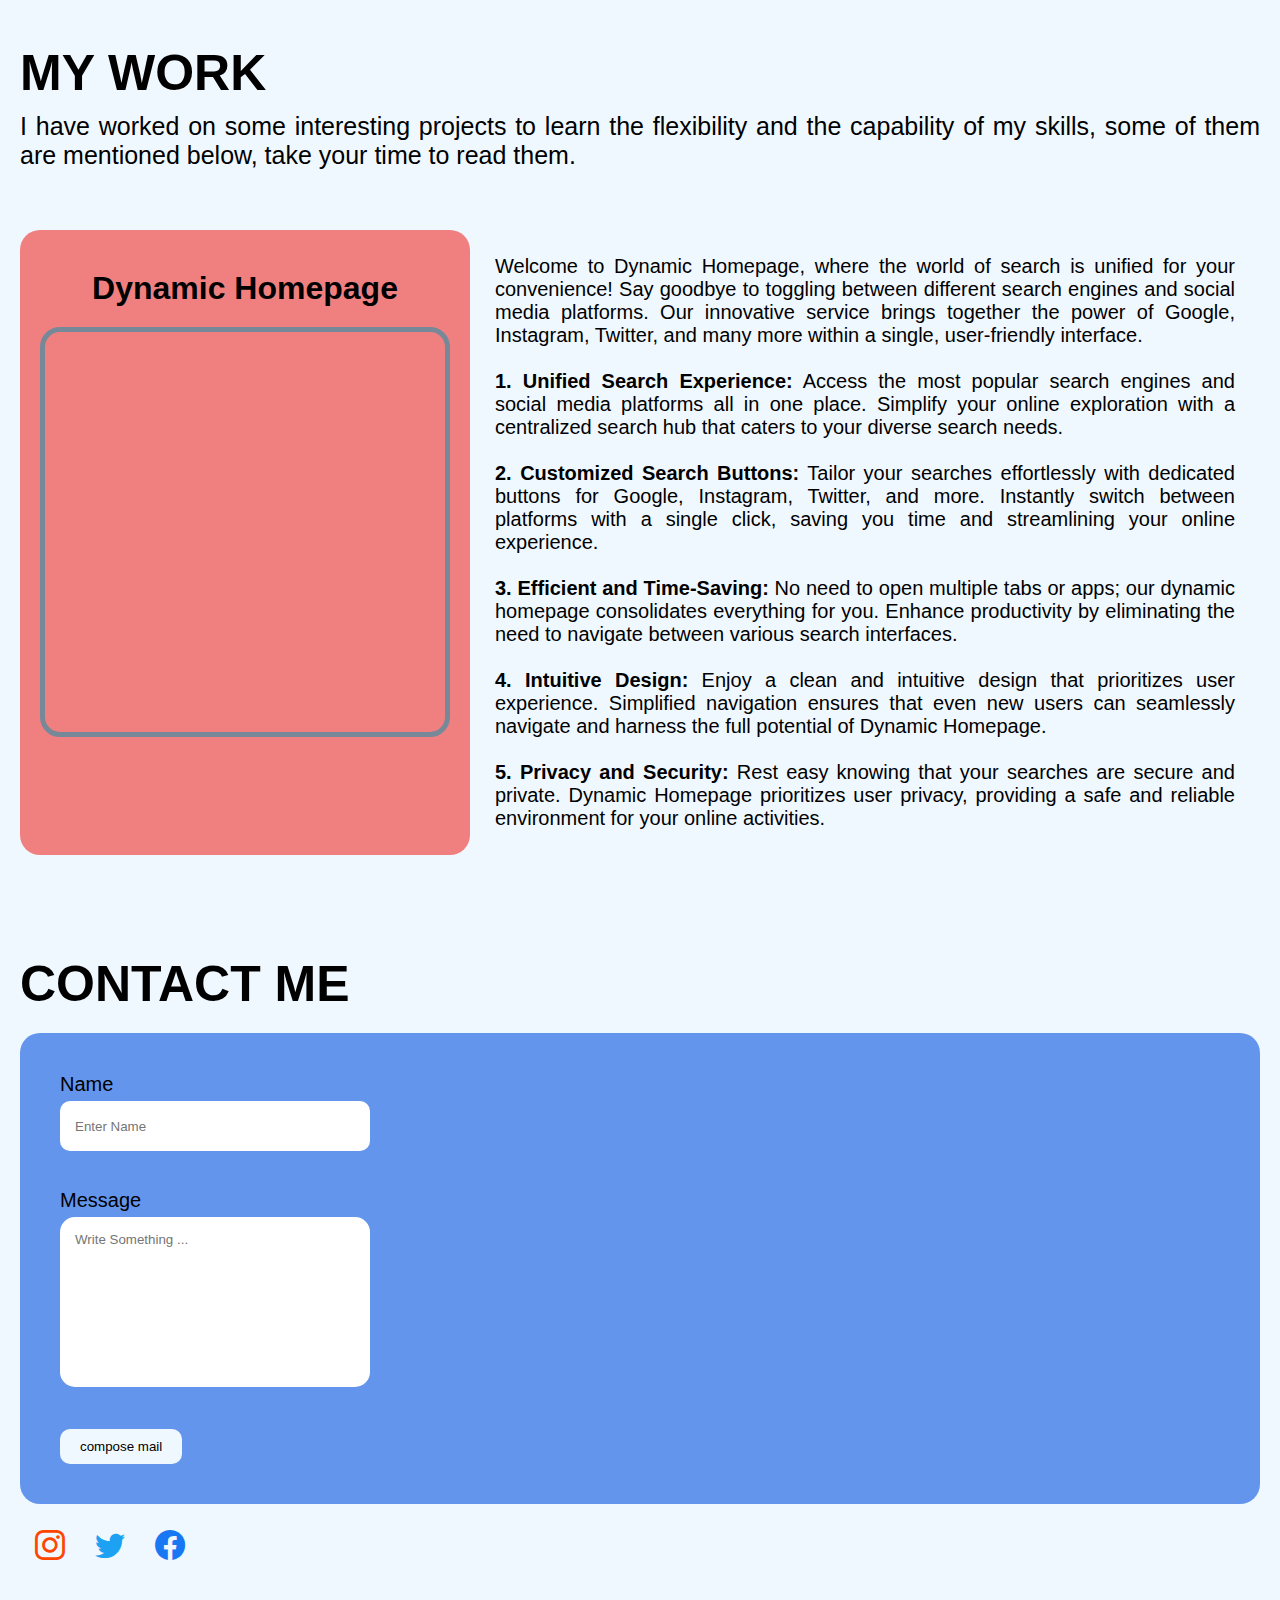
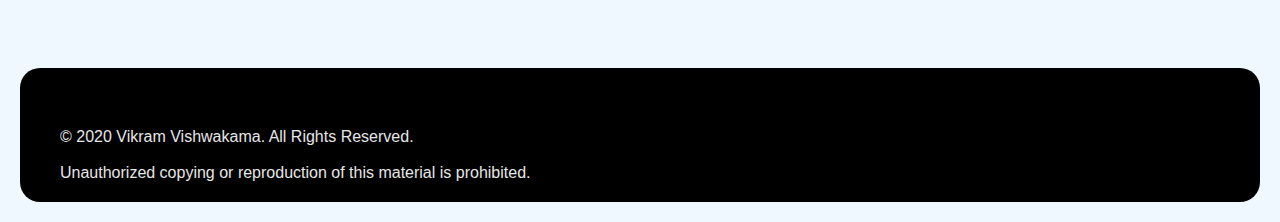
==== commit db3a45f7: "modified:   index.html 	modified:   style.css" ====
--- a/index.html
+++ b/index.html
@@ -10,16 +10,22 @@
 
 <body>
     <div class="container">
+        <div id="home" class="blank-space">
+            
+        </div>
+
         <div class="nav-img2-container" >
             <img class="nav-img2" src="res/logo.png" />
         </div>
         
-        <div class="nav">
-            <div onclick="document.getElementById('').scrollIntoView({behavior: 'smooth'})" class="nav-btn home">HOME</div>
-            <div onclick="document.getElementById('about').scrollIntoView({behavior: 'smooth'})" class="nav-btn about">ABOUT</div>
-            <img class="nav-img" src="res/logo.png" />
-            <div onclick="document.getElementById('work').scrollIntoView({behavior: 'smooth'})" class="nav-btn work">WORK</div>
-            <div onclick="document.getElementById('contact').scrollIntoView({behavior: 'smooth'})" class="nav-btn contact">CONTACT</div>
+        <div class="nav-container">
+            <div class="nav">
+                <div onclick="document.getElementById('home').scrollIntoView({behavior: 'smooth'})" class="nav-btn home">HOME</div>
+                <div onclick="document.getElementById('about').scrollIntoView({behavior: 'smooth'})" class="nav-btn about">ABOUT</div>
+                <img class="nav-img" src="res/logo.png" />
+                <div onclick="document.getElementById('work').scrollIntoView({behavior: 'smooth'})" class="nav-btn work">WORK</div>
+                <div onclick="document.getElementById('contact').scrollIntoView({behavior: 'smooth'})" class="nav-btn contact">CONTACT</div>
+            </div>
         </div>
 
         <div class="card1 card">
--- a/style.css
+++ b/style.css
@@ -8,14 +8,26 @@
 }
 
 .container {
-    margin: 25px;
+    margin: 20px;
 }
 
 .nav {
     display: flex;
     justify-content: center;
-    padding: 5px;
-    margin: 60px 30px 50px 30px;
+    padding: 10px 5px;
+    background-color: rgba(173, 216, 230, 0.9);
+    backdrop-filter: blur(3px);
+    width: fit-content;
+    border-radius: 40px;
+    position: fixed;
+}
+
+.nav-container {
+    width: 100%;
+    background-color: black;
+    display: flex;
+    justify-content: center;
+    margin: 20px 30px 50px 30px;
 }
 
 .nav-btn {
@@ -51,7 +63,7 @@
 }
 
 .card1 {
-    margin-top: 100px;
+    margin-top: 15rem;
     background-color: lightcoral;
     border-radius: 30px;
     padding: 50px;
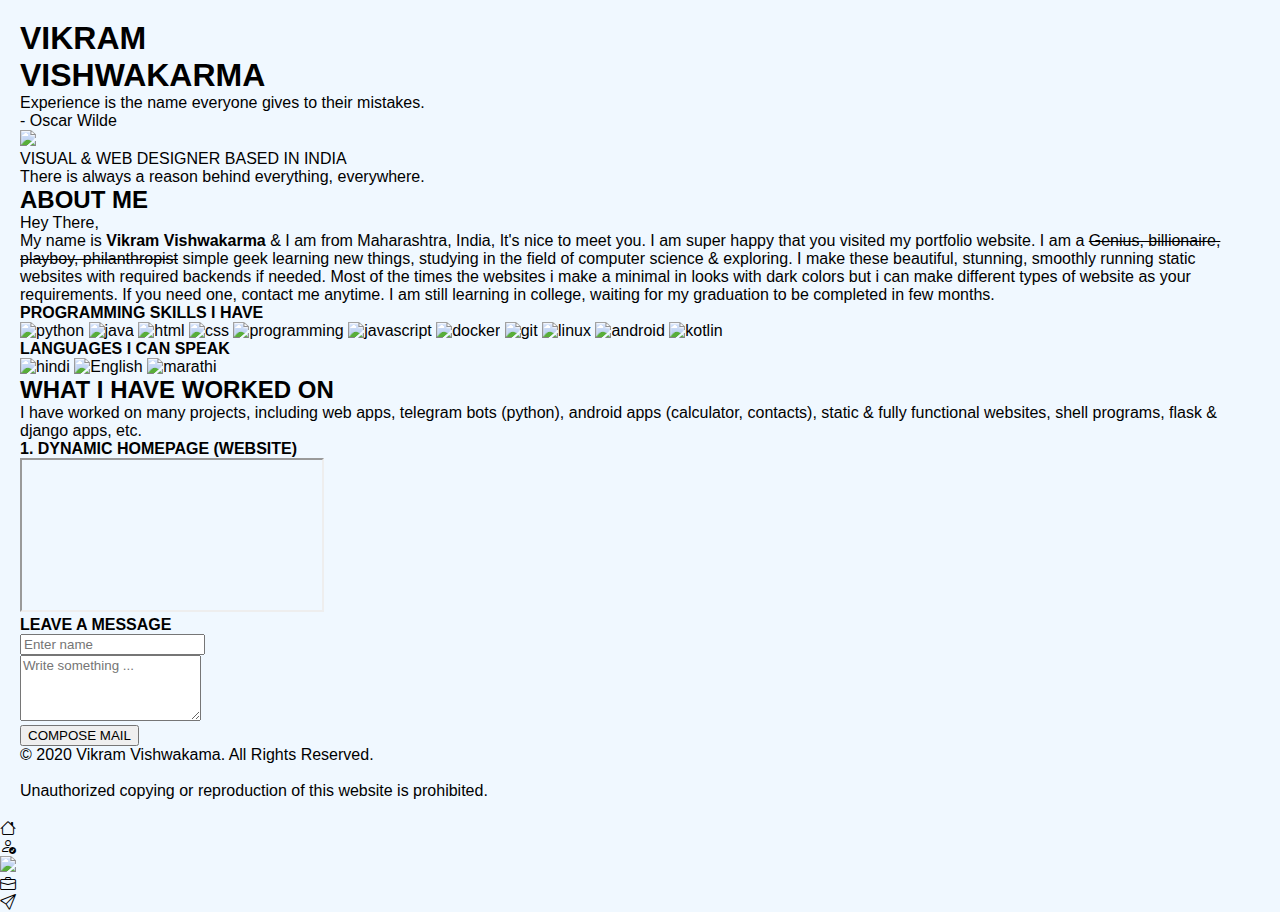
==== commit a7928363: "Update index.html" ====
--- a/index.html
+++ b/index.html
@@ -9,139 +9,123 @@
 </head>
 
 <body>
-    <div class="container">
-        <div id="home" class="blank-space">
-            
-        </div>
-
-        <div class="nav-img2-container" >
-            <img class="nav-img2" src="res/logo.png" />
-        </div>
+    <div id="home" class="container">
         
-        <div class="nav-container">
-            <div class="nav">
-                <div onclick="document.getElementById('home').scrollIntoView({behavior: 'smooth'})" class="nav-btn home">HOME</div>
-                <div onclick="document.getElementById('about').scrollIntoView({behavior: 'smooth'})" class="nav-btn about">ABOUT</div>
-                <img class="nav-img" src="res/logo.png" />
-                <div onclick="document.getElementById('work').scrollIntoView({behavior: 'smooth'})" class="nav-btn work">WORK</div>
-                <div onclick="document.getElementById('contact').scrollIntoView({behavior: 'smooth'})" class="nav-btn contact">CONTACT</div>
-            </div>
-        </div>
-
-        <div class="card1 card">
-            <div class="name-container">
-                <h1 class="card1-title card-title">VIKRAM<br>VISHWAKARMA</h1>
-                <p class="card1-desc card-desc">Experience is the name everyone gives to their mistakes. <br>- Oscar Wilde
+        <!-- profile card -->
+        <div class="profile-container">
+            <div class="profile-name-container">
+                <h1 class="text profile-container-name">VIKRAM<br>VISHWAKARMA</h1>
+                <p class="text profile-container-quote">Experience is the name everyone gives to their mistakes. <br>- Oscar Wilde
                 </p>
             </div>
 
-            <div class="profile-pic">
+            <div class="profile-container-image">
                 <img src="res/vikram_aliceblue.png" />
             </div>
         </div>
-
-        <div id="card2" class="card2 card">
-            <h1 class="card2-title card-title">VISUAL & WEB DESIGNER<br>BASED IN INDIA</h1>
-            <p class="card2-desc card-desc">There is always a reason behind everything, everywhere.</p>
+        
+        <div class="branding-container">
+            <p class="text brand-container-title">VISUAL & WEB DESIGNER
+BASED IN INDIA</p>
+            <p class="text brand-container-description">There is always a reason behind everything, everywhere.</p>
         </div>
-
+        
         <div id="about" class="about-container">
-            <h1 class="about-title">ABOUT ME</h1>
-            <p class="about-desc">
-                I'm Vikram Vishwakama, a web enthusiast and a fervent student in the captivating realm of computer
-                science. My journey unfolds at the intersection of pixels and possibilities, where lines of code become
-                gateways to immersive digital experiences.
-                <br><br>
-                As a passionate web developer, I relish the art of transforming concepts into visually appealing and
-                functional realities. Currently navigating the exciting waters of computer science education, I embrace
-                the challenges that come with continuous learning, always seeking to elevate my skills.
-                Join me on this odyssey where technology meets creativity, and let's build something extraordinary
-                together.
-            </p>
+            <h2 class="text about-container-title">ABOUT ME</h2>
+            <p class="text about-container-description">Hey There,<br>My name is <b>Vikram Vishwakarma</b> & I am from Maharashtra, India, It's nice to meet you. I am super happy that you visited my portfolio website. I am a <s>Genius, billionaire, playboy, philanthropist</s> simple geek learning new things, studying in the field of computer science & exploring. I make these beautiful, stunning, smoothly running static websites with required backends if needed. Most of the times the websites i make a minimal in looks with dark colors but i can make different types of website as your requirements. If you need one, contact me anytime. I am still learning in college, waiting for my graduation to be completed in few months.</p>
         </div>
-
-        <div id="work" class="work-container" >
-            <h1 class="work-title">MY WORK</h1>
-            <p class="about-desc work-about-desc">
-                I have worked on some interesting projects to learn the flexibility and the capability of my skills, some of them are mentioned below, take your time to read them.
-            </p>
-
-            <div class="work">
-                <div class="work1">
-                    <div class="work1-site-preview">
-                        <h1 class="work1-title">Dynamic Homepage</h1>
-                        <iframe class="work1-img1" src="http://vikram.is-a.dev/dynamic-homepage/" width="100%" height="400" frameborder="0"></iframe>
-                    </div>
-                    
-                    <p class="work1-desc">
-                        Welcome to Dynamic Homepage, where the world of search is unified for your convenience! Say goodbye to toggling between different search engines and social media platforms. Our innovative service brings together the power of Google, Instagram, Twitter, and many more within a single, user-friendly interface.
-                        <br><br>
-                        
-                        <b>1. Unified Search Experience:</b>
-                        
-                        Access the most popular search engines and social media platforms all in one place.
-                        Simplify your online exploration with a centralized search hub that caters to your diverse search needs.
-                        <br><br>
-
-                        <b>2. Customized Search Buttons:</b>
-                        
-                        Tailor your searches effortlessly with dedicated buttons for Google, Instagram, Twitter, and more.
-                        Instantly switch between platforms with a single click, saving you time and streamlining your online experience.
-                        <br><br>
-
-                        <b>3. Efficient and Time-Saving:</b>
-                        
-                        No need to open multiple tabs or apps; our dynamic homepage consolidates everything for you.
-                        Enhance productivity by eliminating the need to navigate between various search interfaces.
-                        <br><br>
-
-                        <b>4. Intuitive Design:</b>
-                        
-                        Enjoy a clean and intuitive design that prioritizes user experience.
-                        Simplified navigation ensures that even new users can seamlessly navigate and harness the full potential of Dynamic Homepage.
-                        <br><br>
-                        
-                        <b>5. Privacy and Security:</b>
-                        
-                        Rest easy knowing that your searches are secure and private.
-                        Dynamic Homepage prioritizes user privacy, providing a safe and reliable environment for your online activities.
-                    </p>
+        
+        <!-- about container -->
+        <div class="about-container-skills">
+            <div class="about-container-skills-1">
+                <p class="text"><b>PROGRAMMING SKILLS I HAVE</b></p>
+                
+                <div class="about-container-skills-1-content">
+                    <img src="https://img.shields.io/badge/python-white?style=for-the-badge&logo=python&logoColor=black" alt="python" />
+                    <img src="https://img.shields.io/badge/java-white?style=for-the-badge&logo=java&logoColor=black" alt="java" />
+                    <img src="https://img.shields.io/badge/html-white?style=for-the-badge&logo=html&logoColor=black" alt="html" />
+                    <img src="https://img.shields.io/badge/css-white?style=for-the-badge&logo=css&logoColor=black " alt="css" />
+                    <img src="https://img.shields.io/badge/programming-white?style=for-the-badge&logo=c&logoColor=black " alt="programming" />
+                    <img src="https://img.shields.io/badge/javascript-white?style=for-the-badge&logo=javascript&logoColor=black " alt="javascript " />
+                    <img src="https://img.shields.io/badge/docker-white?style=for-the-badge&logo=docker&logoColor=black " alt="docker" />
+                    <img src="https://img.shields.io/badge/git-white?style=for-the-badge&logo=git&logoColor=black " alt="git" />
+                    <img src="https://img.shields.io/badge/linux-white?style=for-the-badge&logo=linux&logoColor=black " alt="linux" />
+                    <img src="https://img.shields.io/badge/android-white?style=for-the-badge&logo=android&logoColor=black " alt="android" />
+                    <img src="https://img.shields.io/badge/kotlin-white?style=for-the-badge&logo=kotlin&logoColor=black " alt="kotlin" />
+                </div>
+            </div>
+            
+            <div class="about-container-skills-2">
+                <p class="text"><b>LANGUAGES I CAN SPEAK</b></p>
+                <div class="about-container-skills-2-content">
+                    <img src="https://img.shields.io/badge/hindi-white?style=for-the-badge&logo=hindi&logoColor=black " alt="hindi" />
+                    <img src="https://img.shields.io/badge/English-white?style=for-the-badge&logo=English&logoColor=black " alt="English" />
+                    <img src="https://img.shields.io/badge/marathi-white?style=for-the-badge&logo=language&logoColor=black " alt="marathi" />
                 </div>
             </div>
         </div>
-
-        <div id="contact" class="contact-container">
-            <h1 class="contact-title">CONTACT ME</h1>
-            <div class="contact-main">
-                <div class="mail-container">
-                    <label for="name">Name</label>
-                    <br>
-                    <input placeholder="Enter Name" class="mail-name" type="text" name="name" />
-                    <br><br>
-    
-                    <label for="message">Message</label>
-                    <br>
-                    <textarea placeholder="Write Something ..." class="mail-message" type="text" name="message" ></textarea>
-    
-                    <br><br>
-                    <input class="mail-btn" type="submit" value="compose mail" />
-                </div>
-                <div class="social-container">
-                    <a href="https://instagram.com/vikramisdev"class="instagram bi-instagram" target="_blank"></a>
-                    <a href="https://twitter.com/vkram_v18" class="twitter bi-twitter" target="_blank"></a>
-                    <a href="" class="facebook bi-facebook" target="_blank"></a>
-                </div>
+        
+        <!-- work container -->
+    <div id="work" class="work-container">
+        <h2 class="text work-container-title">WHAT I HAVE WORKED ON</h2>
+        
+        <p class="text work-container-description">
+            I have worked on many projects, including web apps, telegram bots (python), android apps (calculator, contacts), static & fully functional websites, shell programs, flask & django apps, etc.
+        </p>
+        
+        <div class="work-container-works">
+            <div class="work-container-work-1">
+                <h4 class="text work-container-work-1">1. DYNAMIC HOMEPAGE (WEBSITE)</h4>
+                <iframe src="https://vikramisdev.github.io/dynamic-homepage/"></iframe>
             </div>
         </div>
+    </div>
+    
+     <div id="contact" class="feedback-container">
+  <h4 class="text feedback-container-title">LEAVE A MESSAGE</h4>
+  
+  <div class="feedback-container-name">
+    <input type="text" id="mail-name" name="name" placeholder="Enter name">
+  </div>
 
-        <footer class="footer-container">
-            <p>
-                © 2020 Vikram Vishwakama. All Rights Reserved.
-                <br><br>
-                Unauthorized copying or reproduction of this material is prohibited.
-            </p>
-        </footer>
+  <div class="feedback-container-message">
+    <textarea id="mail-message" name="message" rows="4" placeholder="Write something ..."></textarea>
+  </div>
+
+  <button onclick="composeMail()" class="text feedback-container-compose-btn">COMPOSE MAIL</button>
+</div>
+<footer class="footer">
+        <p class="text">© 2020 Vikram Vishwakama. All Rights Reserved.<br><br>
+Unauthorized copying or reproduction of this website is prohibited.</p>
+    </footer>
     </div>
+    
+    
+    
+    </div>
+    
+    
+    
+    <!-- navigation bar for desktop & mobile -->
+    <div class="navbar-container">                        
+                <div onclick="document.getElementById('home').scrollIntoView({behavior: 'smooth'})" class="navbar-container-btn home">
+                    <li class="nav-icon bi-house"></li>
+                </div>
+                <div onclick="document.getElementById('about').scrollIntoView({behavior: 'smooth'})" class="navbar-container-btn about">
+                    <li class="nav-icon bi-person-check"></li>
+                </div>
+                <img class="navbar-container-image" src="res/logo.png" />
+                <div onclick="document.getElementById('work').scrollIntoView({behavior: 'smooth'})" class="navbar-container-btn work">
+                    <li class="nav-icon bi-briefcase"></li>
+                </div>
+                <div onclick="document.getElementById('contact').scrollIntoView({behavior: 'smooth'})" class="navbar-container-btn contact">
+                    <li class="nav-icon bi-send"></li>
+                </div>
+        </div>      
+            
+
+    <script src="script.js"></script>
 </body>
 
-</html>+                        </html>
+                        
--- a/style.css
+++ b/style.css
@@ -258,11 +258,13 @@
         display: grid;
         grid-template-columns: 50% 50%;
         margin: 20px;
+        position: static;
+        background-color: transparent;
     }
 
     .nav-btn {
         text-align: center;
-        padding: 15px 25px;
+        padding: 15px 40px;
     }
 
     .nav-img {
@@ -276,6 +278,7 @@
     .card1 {
         display: block;
         padding: 25px;
+        margin-top: 30px;
     }
 
     .profile-pic {
@@ -287,6 +290,7 @@
 
     .profile-pic img {
         padding: 0px;
+        width: 12rem;
     }
 
     .card1-title {
@@ -296,6 +300,10 @@
 
     .card2-title {
        font-size: 3.8rem;
+    }
+
+    .card2-desc {
+        text-align: center;
     }
 
     .about-title, .work-title, .contact-title {
@@ -336,4 +344,13 @@
     .social-container a {
         margin: 30px 10px 0px 10px;
     }
+
+    .nav-container {
+        margin: 0px 20px;
+        background-color: transparent;
+    }
+
+    .footer-container {
+        padding: 40px 20px 20px 20px;
+    }
 }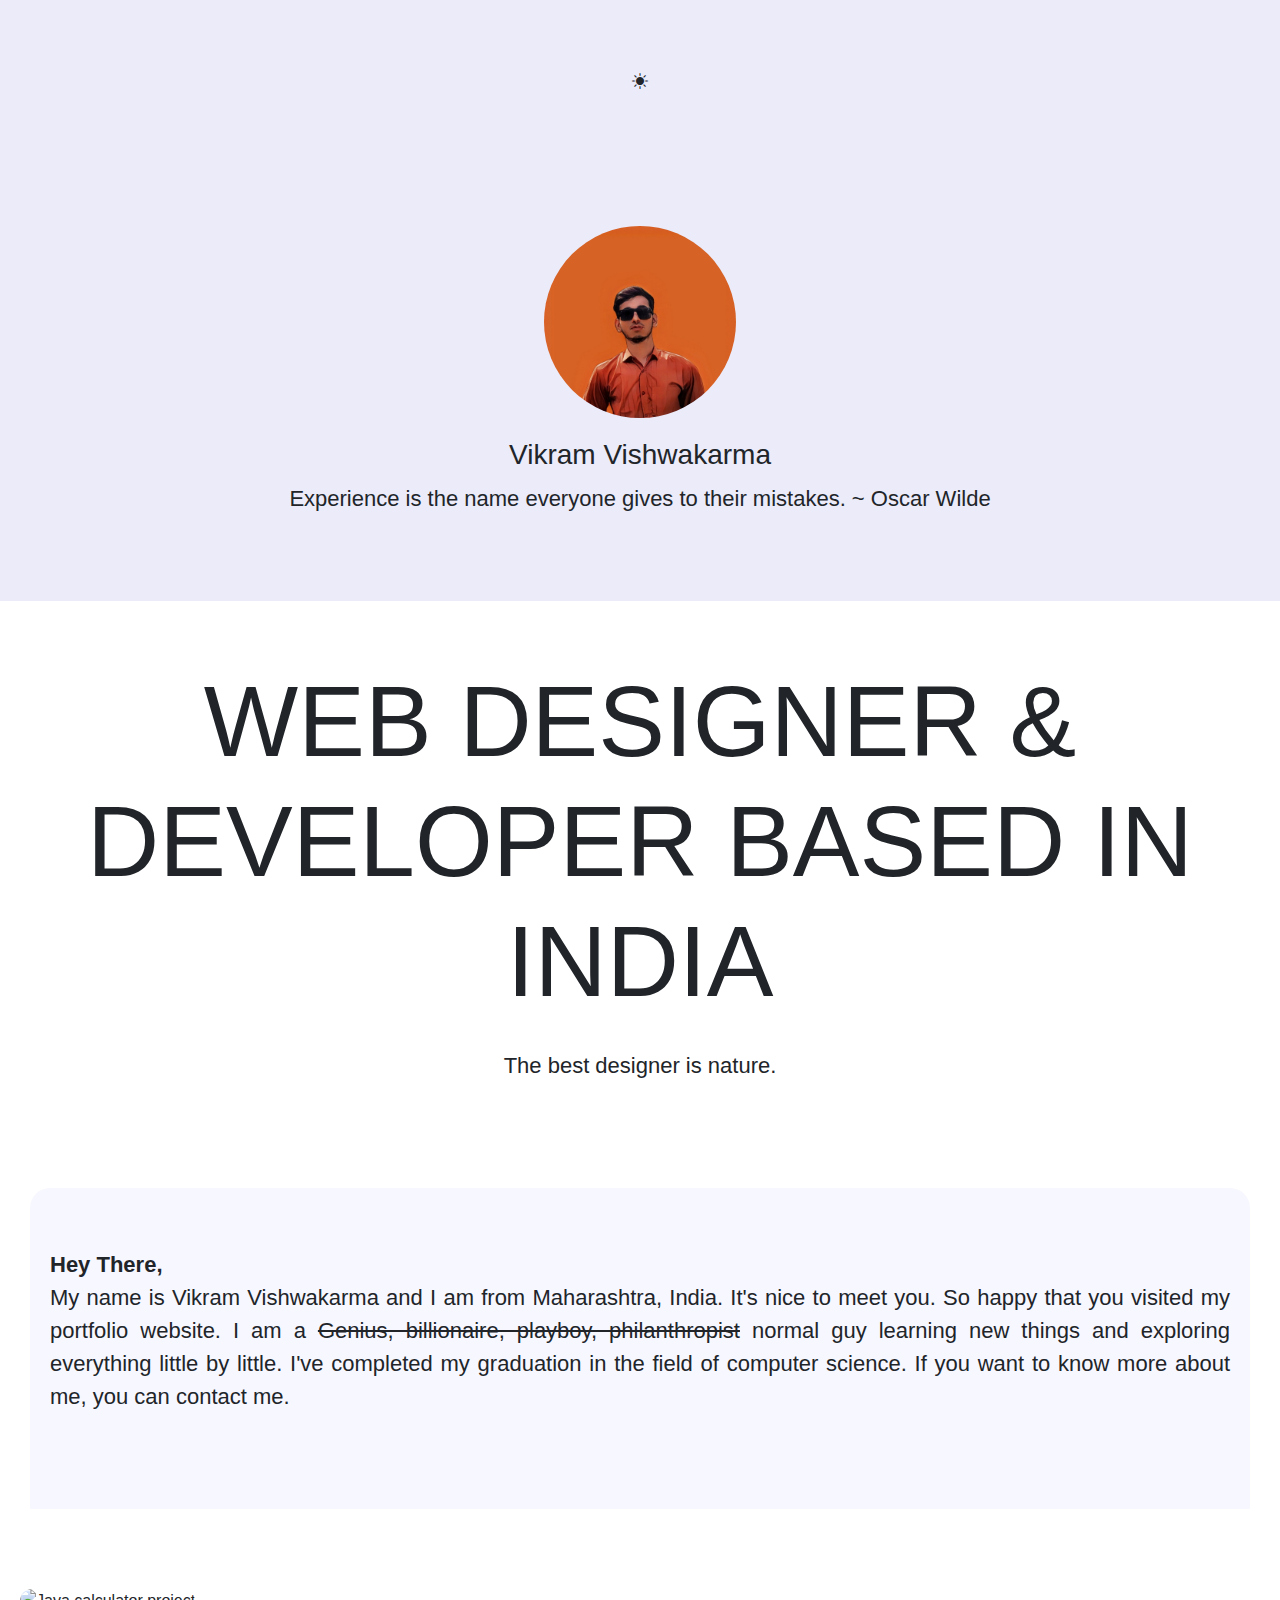
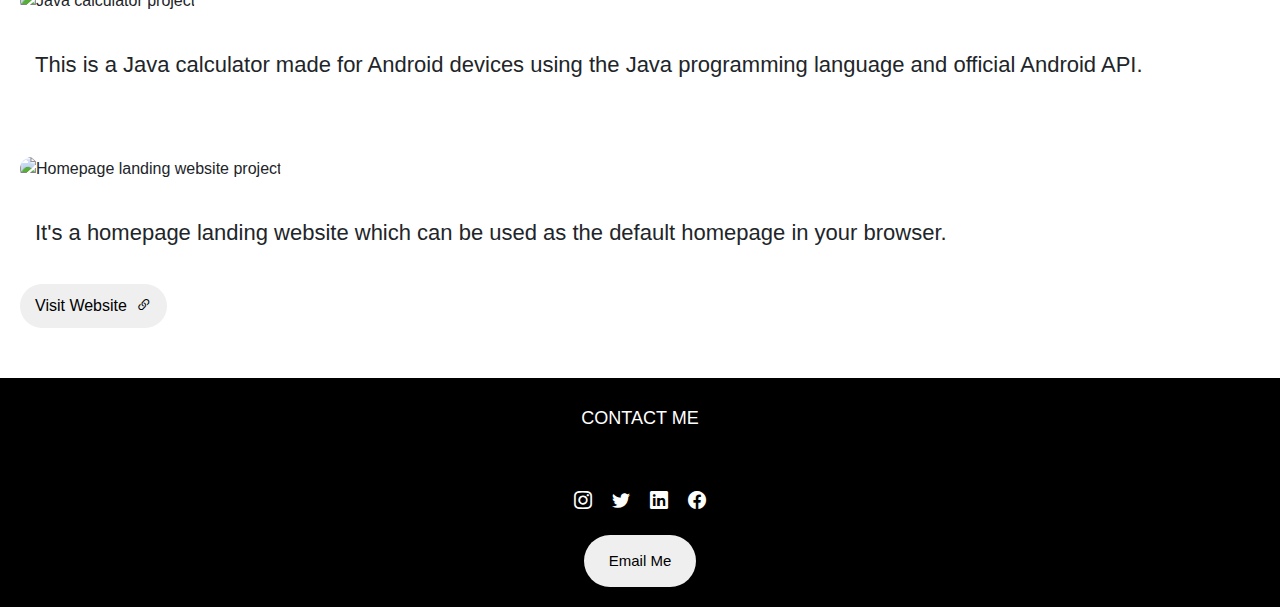
==== commit 0c93b39b: "minor change" ====
--- a/index.html
+++ b/index.html
@@ -1,131 +1,83 @@
 <!DOCTYPE html>
-<html>
+<html lang="en">
+<head>
+  <meta charset="UTF-8" />
+  <meta name="viewport" content="width=device-width, initial-scale=1.0" />
+  <link rel="stylesheet" href="style.css" />
+  <link rel="stylesheet" href="https://cdn.jsdelivr.net/npm/bootstrap-icons@1.11.1/font/bootstrap-icons.css" />
+  <link rel="icon" href="res/profile_round.png" type="image/x-icon" />
+  <link rel="stylesheet" href="https://cdnjs.cloudflare.com/ajax/libs/aos/2.3.4/aos.css" />
+  <link rel="stylesheet" href="https://cdn.jsdelivr.net/npm/bootstrap@4.4.1/dist/css/bootstrap.min.css" integrity="sha384-Vkoo8x4CGsO3+Hhxv8T/Q5PaXtkKtu6ug5TOeNV6gBiFeWPGFN9MuhOf23Q9Ifjh" crossorigin="anonymous" />
 
-<head>
-    <title>This is Vikram Vishwakarma</title>
-    <meta name="viewport" content="width=device-width, initial-scale=1.0"/>
-    <link rel="stylesheet" href="style.css">
-    <link rel="stylesheet" href="https://cdn.jsdelivr.net/npm/bootstrap-icons@1.11.1/font/bootstrap-icons.css">
+  <title>Vikram Vishwakarma</title>
 </head>
 
 <body>
-    <div id="home" class="container">
-        
-        <!-- profile card -->
-        <div class="profile-container">
-            <div class="profile-name-container">
-                <h1 class="text profile-container-name">VIKRAM<br>VISHWAKARMA</h1>
-                <p class="text profile-container-quote">Experience is the name everyone gives to their mistakes. <br>- Oscar Wilde
-                </p>
-            </div>
+  <div class="main-container">
+    <div class="profile">
+      <div class="dark-mode-container">
+        <li class="bi-sun-fill"></li>
+      </div>
 
-            <div class="profile-container-image">
-                <img src="res/vikram_aliceblue.png" />
-            </div>
+      <img data-aos="fade-up" class="profile-pic" src="res/profile.png" alt="Vikram Vishwakarma profile picture" />
+      <h2 data-aos="fade-up" class="black-text profile-name">Vikram Vishwakarma</h2>
+      <p data-aos="fade-up" class="black-text profile-quote">
+        Experience is the name everyone gives to their mistakes. ~ Oscar Wilde
+      </p>
+    </div>
+
+    <div class="profession">
+      <h1 data-aos="fade-up" class="black-text profession-title">
+        WEB DESIGNER & DEVELOPER BASED IN INDIA
+      </h1>
+      <p data-aos="fade-up" class="black-text profession-quote">
+        The best designer is nature.
+      </p>
+    </div>
+
+    <div class="bio">
+      <p data-aos="fade-up" class="black-text bio-description">
+        <b>Hey There,</b><br />
+        My name is Vikram Vishwakarma and I am from Maharashtra, India. It's nice to meet you. So happy that you visited my portfolio website. I am a <s>Genius, billionaire, playboy, philanthropist</s> normal guy learning new things and exploring everything little by little. I've completed my graduation in the field of computer science. If you want to know more about me, you can contact me.
+      </p>
+    </div>
+
+    <div class="projects">
+      <div class="projects-inner">
+        <div data-aos="fade-up" class="project project1">
+          <img class="project-img" src="res/project1.jpg" alt="Java calculator project" />
+          <p class="black-text project-desc">
+            This is a Java calculator made for Android devices using the Java programming language and official Android API.
+          </p>
         </div>
-        
-        <div class="branding-container">
-            <p class="text brand-container-title">VISUAL & WEB DESIGNER
-BASED IN INDIA</p>
-            <p class="text brand-container-description">There is always a reason behind everything, everywhere.</p>
+
+        <div data-aos="fade-up" class="project project2">
+          <img class="project-img" src="res/project2.jpg" alt="Homepage landing website project" />
+          <p class="black-text project-desc">
+            It's a homepage landing website which can be used as the default homepage in your browser.
+          </p>
+          <button onclick="openUrl('https://vikram.is-a.dev/dynamic-homepage')" class="project2-btn">
+            Visit Website &nbsp;
+            <li class="bi-link-45deg"></li>
+          </button>
         </div>
-        
-        <div id="about" class="about-container">
-            <h2 class="text about-container-title">ABOUT ME</h2>
-            <p class="text about-container-description">Hey There,<br>My name is <b>Vikram Vishwakarma</b> & I am from Maharashtra, India, It's nice to meet you. I am super happy that you visited my portfolio website. I am a <s>Genius, billionaire, playboy, philanthropist</s> simple geek learning new things, studying in the field of computer science & exploring. I make these beautiful, stunning, smoothly running static websites with required backends if needed. Most of the times the websites i make a minimal in looks with dark colors but i can make different types of website as your requirements. If you need one, contact me anytime. I am still learning in college, waiting for my graduation to be completed in few months.</p>
-        </div>
-        
-        <!-- about container -->
-        <div class="about-container-skills">
-            <div class="about-container-skills-1">
-                <p class="text"><b>PROGRAMMING SKILLS I HAVE</b></p>
-                
-                <div class="about-container-skills-1-content">
-                    <img src="https://img.shields.io/badge/python-white?style=for-the-badge&logo=python&logoColor=black" alt="python" />
-                    <img src="https://img.shields.io/badge/java-white?style=for-the-badge&logo=java&logoColor=black" alt="java" />
-                    <img src="https://img.shields.io/badge/html-white?style=for-the-badge&logo=html&logoColor=black" alt="html" />
-                    <img src="https://img.shields.io/badge/css-white?style=for-the-badge&logo=css&logoColor=black " alt="css" />
-                    <img src="https://img.shields.io/badge/programming-white?style=for-the-badge&logo=c&logoColor=black " alt="programming" />
-                    <img src="https://img.shields.io/badge/javascript-white?style=for-the-badge&logo=javascript&logoColor=black " alt="javascript " />
-                    <img src="https://img.shields.io/badge/docker-white?style=for-the-badge&logo=docker&logoColor=black " alt="docker" />
-                    <img src="https://img.shields.io/badge/git-white?style=for-the-badge&logo=git&logoColor=black " alt="git" />
-                    <img src="https://img.shields.io/badge/linux-white?style=for-the-badge&logo=linux&logoColor=black " alt="linux" />
-                    <img src="https://img.shields.io/badge/android-white?style=for-the-badge&logo=android&logoColor=black " alt="android" />
-                    <img src="https://img.shields.io/badge/kotlin-white?style=for-the-badge&logo=kotlin&logoColor=black " alt="kotlin" />
-                </div>
-            </div>
-            
-            <div class="about-container-skills-2">
-                <p class="text"><b>LANGUAGES I CAN SPEAK</b></p>
-                <div class="about-container-skills-2-content">
-                    <img src="https://img.shields.io/badge/hindi-white?style=for-the-badge&logo=hindi&logoColor=black " alt="hindi" />
-                    <img src="https://img.shields.io/badge/English-white?style=for-the-badge&logo=English&logoColor=black " alt="English" />
-                    <img src="https://img.shields.io/badge/marathi-white?style=for-the-badge&logo=language&logoColor=black " alt="marathi" />
-                </div>
-            </div>
-        </div>
-        
-        <!-- work container -->
-    <div id="work" class="work-container">
-        <h2 class="text work-container-title">WHAT I HAVE WORKED ON</h2>
-        
-        <p class="text work-container-description">
-            I have worked on many projects, including web apps, telegram bots (python), android apps (calculator, contacts), static & fully functional websites, shell programs, flask & django apps, etc.
-        </p>
-        
-        <div class="work-container-works">
-            <div class="work-container-work-1">
-                <h4 class="text work-container-work-1">1. DYNAMIC HOMEPAGE (WEBSITE)</h4>
-                <iframe src="https://vikramisdev.github.io/dynamic-homepage/"></iframe>
-            </div>
-        </div>
+      </div>
     </div>
-    
-     <div id="contact" class="feedback-container">
-  <h4 class="text feedback-container-title">LEAVE A MESSAGE</h4>
-  
-  <div class="feedback-container-name">
-    <input type="text" id="mail-name" name="name" placeholder="Enter name">
+
+    <div class="contact">
+      <h3 class="black-text contact-title">CONTACT ME</h3>
+      <div class="contact-button-container">
+        <li onclick="openUrl('https://instagram.com/vikramisdev')" class="bi-instagram contact-button"></li>
+        <li onclick="openUrl('https://x.com/vikramisdev')" class="bi-twitter contact-button"></li>
+        <li onclick="openUrl('https://www.linkedin.com/in/vikramisdev')" class="bi-linkedin contact-button"></li>
+        <li onclick="openUrl('https://facebook.com/vikramisdev')" class="bi-facebook contact-button"></li>
+      </div>
+      <button onclick="openMail()" class="white-text contact-email-button">Email Me</button>
+    </div>
   </div>
 
-  <div class="feedback-container-message">
-    <textarea id="mail-message" name="message" rows="4" placeholder="Write something ..."></textarea>
-  </div>
-
-  <button onclick="composeMail()" class="text feedback-container-compose-btn">COMPOSE MAIL</button>
-</div>
-<footer class="footer">
-        <p class="text">© 2020 Vikram Vishwakama. All Rights Reserved.<br><br>
-Unauthorized copying or reproduction of this website is prohibited.</p>
-    </footer>
-    </div>
-    
-    
-    
-    </div>
-    
-    
-    
-    <!-- navigation bar for desktop & mobile -->
-    <div class="navbar-container">                        
-                <div onclick="document.getElementById('home').scrollIntoView({behavior: 'smooth'})" class="navbar-container-btn home">
-                    <li class="nav-icon bi-house"></li>
-                </div>
-                <div onclick="document.getElementById('about').scrollIntoView({behavior: 'smooth'})" class="navbar-container-btn about">
-                    <li class="nav-icon bi-person-check"></li>
-                </div>
-                <img class="navbar-container-image" src="res/logo.png" />
-                <div onclick="document.getElementById('work').scrollIntoView({behavior: 'smooth'})" class="navbar-container-btn work">
-                    <li class="nav-icon bi-briefcase"></li>
-                </div>
-                <div onclick="document.getElementById('contact').scrollIntoView({behavior: 'smooth'})" class="navbar-container-btn contact">
-                    <li class="nav-icon bi-send"></li>
-                </div>
-        </div>      
-            
-
-    <script src="script.js"></script>
+  <script src="https://cdnjs.cloudflare.com/ajax/libs/aos/2.3.4/aos.js" defer></script>
+  <script src="https://code.jquery.com/jquery-3.6.0.min.js" defer></script>
+  <script src="script.js" defer></script>
 </body>
-
-                        </html>
-                        
+</html>
--- a/style.css
+++ b/style.css
@@ -1,356 +1,206 @@
 * {
-    font-family: 'Trebuchet MS', 'Lucida Sans Unicode', 'Lucida Grande', 'Lucida Sans', Arial, sans-serif;
-    margin: 0px;
-}
-
-body {
-    background-color: aliceblue;
-}
-
-.container {
-    margin: 20px;
-}
-
-.nav {
-    display: flex;
-    justify-content: center;
-    padding: 10px 5px;
-    background-color: rgba(173, 216, 230, 0.9);
-    backdrop-filter: blur(3px);
-    width: fit-content;
-    border-radius: 40px;
-    position: fixed;
-}
-
-.nav-container {
-    width: 100%;
-    background-color: black;
-    display: flex;
-    justify-content: center;
-    margin: 20px 30px 50px 30px;
-}
-
-.nav-btn {
-    margin: 10px;
-    font-weight: bold;
-    background-color: lavender;
-    padding: 12px 20px;
-    border-radius: 50px;
-    user-select: none;
-}
-
-.nav-btn:hover {
-    background-color: black;
+  margin: 0;
+  padding: 0;
+  font-family: 'Gill Sans', 'Gill Sans MT', Calibri, 'Trebuchet MS', sans-serif;
+}
+
+:root {
+    --primary-color: white;
+    --primary-color-dark: black;
+    --secondary-color: #EBEBFA;
+    --secondary-color-dark: #1E1E1E;
+    --container-color-dark: #232323;
+    --bio-color: #F7F7FF;
+    --bio-color-dark: #323232;
+    --black: black;
+    --contact-color-dark: #1E1E1E;
+}
+
+li {
+  list-style: none;
+}
+
+.profile {
+  background: var(--secondary-color);
+  padding: 70px 20px;
+  text-align: center;
+}
+
+.profile-pic {
+  width: 10rem;
+  border-radius: 50%;
+  margin: 132px 0px 0px 0px;
+}
+
+.profile-name {
+  margin: 20px 0px 0px 0px;
+  font-size: px;
+}
+
+.profile-quote {
+  padding: 10px 0px 0px 0px;
+}
+
+/* profession section */
+.profession {
+  padding: 20px 20px 60px 20px;
+  text-align: center;
+}
+
+.profession-title {
+  font-size: 60px;
+  padding: 30px 0px 0px 0px;
+}
+
+.profession-quote {
+  padding: 20px 0px 0px 0px;
+}
+
+/* bio */
+.bio {
+  padding: 20px;
+  background: var(--bio-color);
+  border-radius: 20px 20px 0px 0px;
+}
+
+.bio-description {
+  text-align: justify;
+  padding: 40px 0px 60px 0px;
+}
+
+/* contact section */
+.contact {
+  padding: 20px;
+  background: var(--black);
+  color: white;
+  text-align: center;
+}
+
+.contact-title {
+  text-align: center;
+  font-weight: normal;
+  font-size: 18px;
+  padding: 10px 0px 30px 0px;
+}
+
+.contact-button-container {
+  display: flex;
+  justify-content: center;
+  align-items: center;
+  gap: 20px;
+  padding: 20px;
+}
+
+.contact-email-button {
+  padding: 15px 25px;
+  border: none;
+  border-radius: 30px;
+  font-size: 15px;
+}
+
+.contact-button {
+  font-size: 18px;
+}
+
+/* projects section */
+.projects {
+  padding: 30px 0px;
+}
+
+.project {
+  padding: 20px;
+  width: 100%;
+}
+
+.project img {
+  width: 100%;
+  border-radius: 20px;
+}
+
+.project p {
+  padding: 20px 0px 20px 0px;
+}
+
+.project2-btn {
+  border: none;
+  padding: 10px 15px;
+  border-radius: 50px;
+  display: flex;
+  align-items: center;
+}
+
+
+/* change colours to dark mode */
+@media (prefers-color-scheme: dark) {
+  .main-container {
+    background: var(--container-color-dark);
+  }
+  .profile {
+    background: var(--secondary-color-dark);
+  }
+
+  .bio {
+    background: var(--bio-color-dark);
+  }
+
+  .white-text {
+    color: black;
+  }
+
+  .black-text {
     color: white;
-}
-
-.nav-img, .nav-img2 {
-    width: 65px;
+  }
+}
+
+/* Responsive */
+@media only screen and (min-width: 768px) {
+  .project img {
+    width: 40%;
+  }
+
+  .bio {
+    margin: 30px;
+    font-size: 22px;
+  }
+
+  .profession-title {
+    font-size: 100px;
+    padding-top: 40px;
+    font-family:'Segoe UI', Tahoma, Geneva, Verdana, sans-serif;
+  }
+
+  .profile-name {
+    font-size: 28px;
+  }
+
+  .profile-pic {
     border-radius: 50%;
-    margin: 0px 20px;
-}
-
-.nav-img2-container {
-    width: 100%;
-    display: flex;
-    justify-content: center;
-}
-
-.nav-img2 {
-    display: none;
-    margin: 30px 0px 10px 0px;
-    width: 100px;
-}
-
-.card1 {
-    margin-top: 15rem;
-    background-color: lightcoral;
-    border-radius: 30px;
-    padding: 50px;
-    display: flex;
-    background: linear-gradient(to top left, lightblue 20%, lightcoral);
-}
-
-.card1-desc {
-    display: flex;
-    justify-content: left;
-    font-size: 15px;
-    opacity: 0.8;
-}
-
-.card1-title {
-    font-size: 4rem;
-}
-
-.card2 {
-    padding-bottom: 100px;
-}
-
-.card2-title {
-    display: flex;
-    justify-content: center;
-    text-align: center;
-    font-size: 100px;
-    padding: 25px;
-    margin: 60px 0px 10px 0px;
-}
-
-.card2-desc {
-    display: flex;
-    justify-content: center;
-    font-size: 15px;
-    color: black;
-}
-
-
-.profile-pic {
-    display: flex;
-    align-items: center;
-    justify-content: right;
-    width: 50%;
-    margin: 10px;
-}
-
-.profile-pic img {
-    width: 40%;
-    border-radius: 50%;
-    padding: 20px;
-}
-
-.about-title, .work-title {
-    text-align: left;
-    font-size: 50px;
-    margin-top: 100px;
-    margin-bottom: 10px;
-}
-
-.about-desc {
-    font-size: 25px;
-    text-align: justify;
-}
-
-.name-container {
-    width: 50%;
-}
-
-.work1 {
-    margin: 60px 0px 50px 0px;
-    display: flex;
-}
-
-.work1-site-preview {
-    background-color: lightcoral;
-    text-align: center;
-    width: fit-content;
-    padding: 20px;
-    border-radius: 20px;
-}
-
-.work1-title {
-    margin: 20px;
-}
-
-.work1-desc {
-    font-size: 20px;
-    text-align: justify;
-    margin: 25px;
-}
-
-.work1-img1 {
-    width: 25rem;
-}
-
-.work1-img1 {
-    border: 5px solid lightslategray;
-    border-radius: 20px;
-    scroll-snap-type: y mandatory;
-}
-
-.contact-title {
-    font-size: 50px;
-    margin: 100px 0px 20px 0px;
-}
-
-.mail-container {
-    padding: 40px;
-    background-color: cornflowerblue;
-    border-radius: 20px;
-}
-
-.mail-container label {
-    font-size: 20px;
-}
-
-.mail-name, .mail-message {
-    width: 25%;
-    margin-bottom: 20px;
-    margin-top: 5px;
-    border: none;
-}
-
-.mail-name::placeholder, .mail-message::placeholder {
-    padding: 5px;
-}
-
-.mail-name {
-    height: 30px;
-    border-radius: 10px;
-    padding: 10px;
-}
-
-.mail-message {
-    height: 150px;
-    border-radius: 15px;
-    resize: none;
-    padding: 10px;
-}
-
-.mail-btn {
-    padding: 10px 20px;
-    border-radius: 10px;
-    border: none;
-    background-color: aliceblue;
-}
-
-.mail-btn:hover {
-    background-color: coral;
-}
-
-.footer-container {
-    background-color: black;
-    color: white;
-    text-align: left;
-    padding: 60px 40px 20px 40px;
-    border-radius: 20px;
-    margin: 100px 0px 10px 0px;
-}
-
-.footer-container p {
-    opacity: 0.9;
-}
-
-.social-container {
-    display: flex;
-}
-
-.social-container a {
-    margin: 20px 10px 0px 10px;
-    padding: 5px;
-    font-size: 30px;
-}
-
-.twitter {
-    color: #1DA1F2;
-}
-
-.facebook {
-    color: #1877F2;
-}
-
-.instagram {
-    color: orangered;
-}
-
-/* media queries */
-@media screen and (max-width: 720px) {
-
-    .nav {
-        display: grid;
-        grid-template-columns: 50% 50%;
-        margin: 20px;
-        position: static;
-        background-color: transparent;
-    }
-
-    .nav-btn {
-        text-align: center;
-        padding: 15px 40px;
-    }
-
-    .nav-img {
-        display: none;
-    }
-
-    .nav-img2 {
-        display: block;
-    }
-
-    .card1 {
-        display: block;
-        padding: 25px;
-        margin-top: 30px;
-    }
-
-    .profile-pic {
-        display: flex;
-        justify-content: left;
-        margin: 20px 0px;
-        width: fit-content;
-    }
-
-    .profile-pic img {
-        padding: 0px;
-        width: 12rem;
-    }
-
-    .card1-title {
-        font-size: 30px;
-        margin: 15px 0px;
-    }
-
-    .card2-title {
-       font-size: 3.8rem;
-    }
-
-    .card2-desc {
-        text-align: center;
-    }
-
-    .about-title, .work-title, .contact-title {
-        font-size: 40px;
-        text-align: center;
-    }
-
-    .about-desc, .work-about-desc {
-        background-color: cornflowerblue;
-        border-radius: 20px;
-        padding: 15px;
-    }
-
-    .work1-site-preview {
-        width: 90%;
-    }
-
-    .work1-img1 {
-        width: 95%;
-    }
-
-    .work1-desc {
-        margin: 40px 0px;
-    }
-
-    .work1 {
-        display: block;
-    }
-
-    .mail-name, .mail-message {
-        width: 95%;
-    }
-
-    .social-container {
-        justify-content: center;
-    }
-
-    .social-container a {
-        margin: 30px 10px 0px 10px;
-    }
-
-    .nav-container {
-        margin: 0px 20px;
-        background-color: transparent;
-    }
-
-    .footer-container {
-        padding: 40px 20px 20px 20px;
-    }
-}+    width: 12rem;
+  }
+
+  .profession-quote {
+    font-size: 22px;
+  }
+
+  .profile-quote {
+    font-size: 22px;
+  }
+
+  .profile {
+    border-radius: 0px 0px 80px 80px;
+  }
+
+  .profile:hover {
+    border-radius: 0px;
+  }
+
+  .contact-email-button:hover {
+    outline: 2px solid white;
+    outline-offset: 5px;
+  }
+
+  .project-desc {
+    font-size: 22px;
+    margin: 15px;
+  }
+}
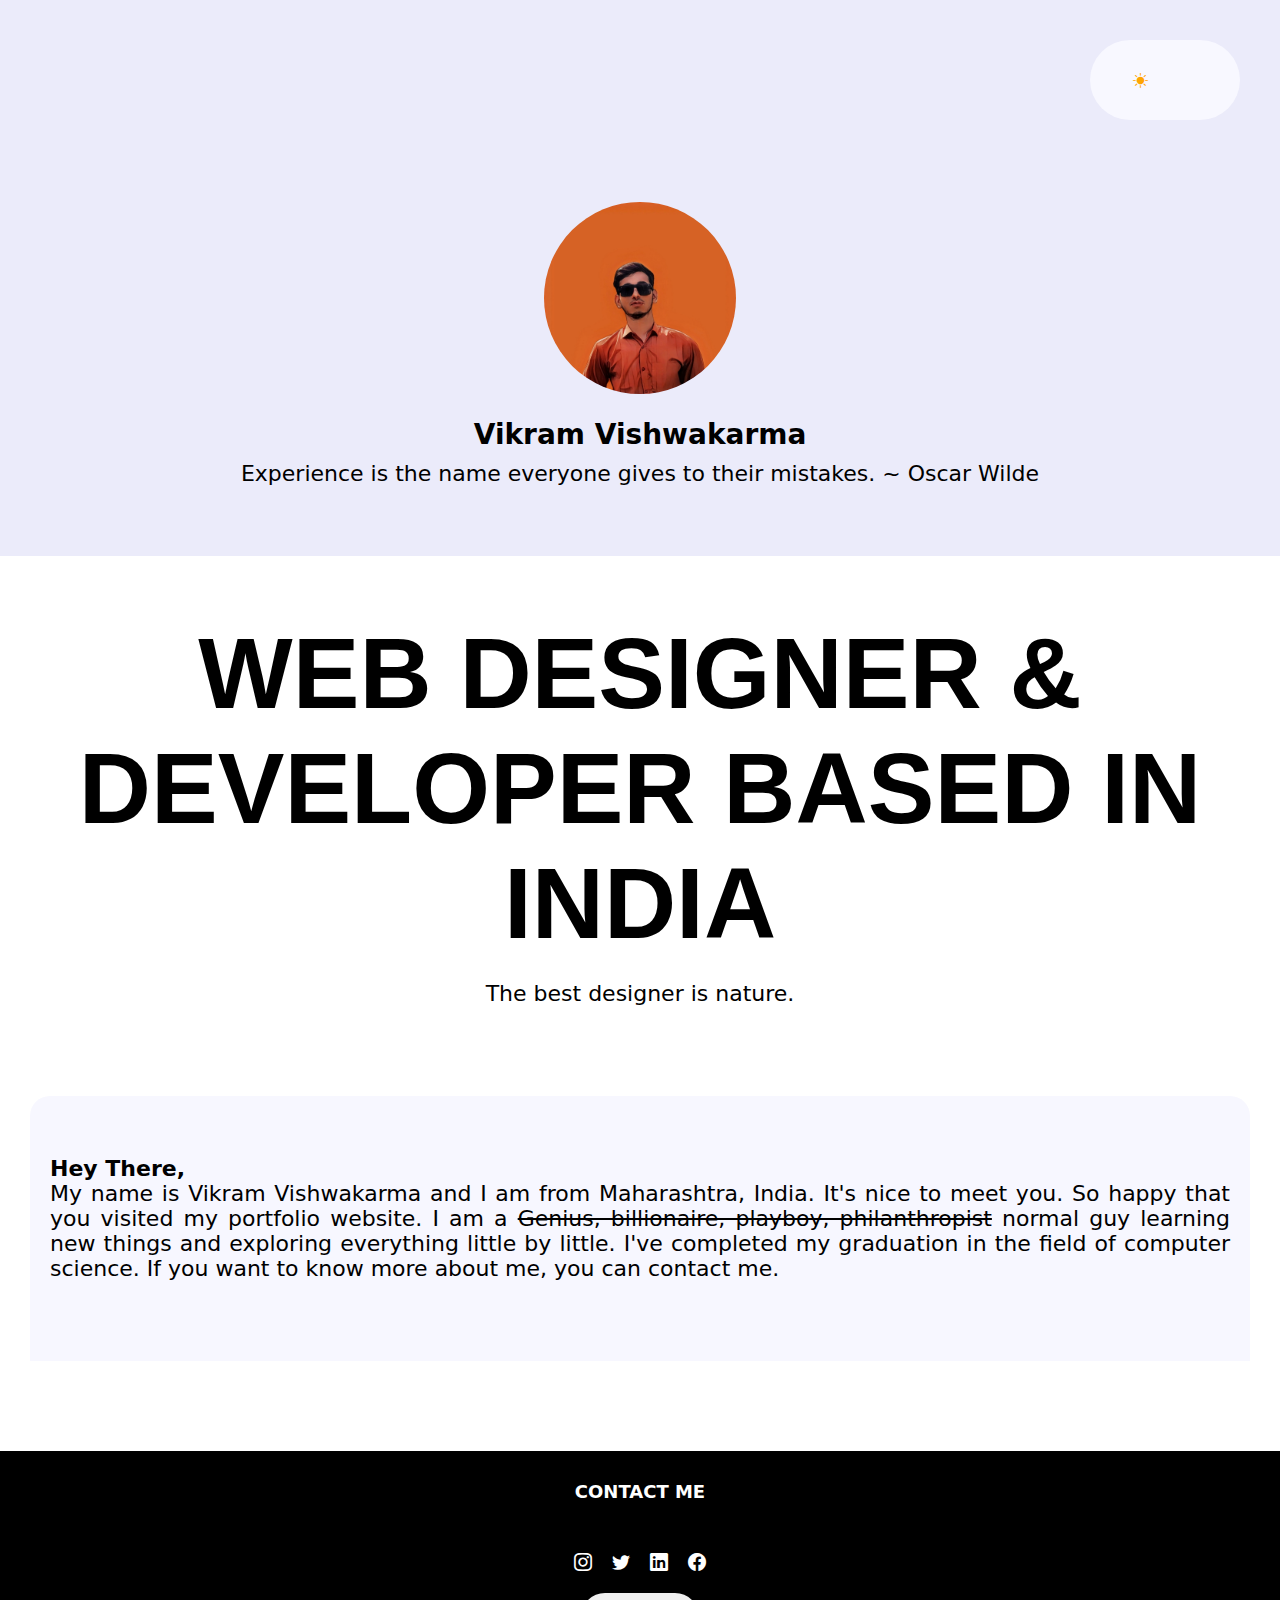
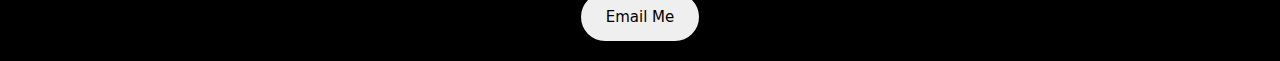
==== commit 88490049: "update" ====
--- a/index.html
+++ b/index.html
@@ -7,7 +7,6 @@
   <link rel="stylesheet" href="https://cdn.jsdelivr.net/npm/bootstrap-icons@1.11.1/font/bootstrap-icons.css" />
   <link rel="icon" href="res/profile_round.png" type="image/x-icon" />
   <link rel="stylesheet" href="https://cdnjs.cloudflare.com/ajax/libs/aos/2.3.4/aos.css" />
-  <link rel="stylesheet" href="https://cdn.jsdelivr.net/npm/bootstrap@4.4.1/dist/css/bootstrap.min.css" integrity="sha384-Vkoo8x4CGsO3+Hhxv8T/Q5PaXtkKtu6ug5TOeNV6gBiFeWPGFN9MuhOf23Q9Ifjh" crossorigin="anonymous" />
 
   <title>Vikram Vishwakarma</title>
 </head>
--- a/style.css
+++ b/style.css
@@ -1,25 +1,31 @@
+/* Universal Styles */
 * {
   margin: 0;
   padding: 0;
-  font-family: 'Gill Sans', 'Gill Sans MT', Calibri, 'Trebuchet MS', sans-serif;
-}
+  font-family: "Agbalumo", system-ui;
+  transition: all 1s ease;
+}
+
+@import url('https://fonts.googleapis.com/css2?family=Agbalumo&display=swap');
 
 :root {
-    --primary-color: white;
-    --primary-color-dark: black;
-    --secondary-color: #EBEBFA;
-    --secondary-color-dark: #1E1E1E;
-    --container-color-dark: #232323;
-    --bio-color: #F7F7FF;
-    --bio-color-dark: #323232;
-    --black: black;
-    --contact-color-dark: #1E1E1E;
+  --primary-color: white;
+  --primary-color-dark: black;
+  --secondary-color: #ebebfa;
+  --secondary-color-dark: #1e1e1e;
+  --container-color-dark: #232323;
+  --bio-color: #f7f7ff;
+  --bio-color-dark: #323232;
+  --black: black;
+  --contact-color-dark: #1e1e1e;
+  --theme: "dark";
 }
 
 li {
   list-style: none;
 }
 
+/* Profile Section */
 .profile {
   background: var(--secondary-color);
   padding: 70px 20px;
@@ -29,46 +35,46 @@
 .profile-pic {
   width: 10rem;
   border-radius: 50%;
-  margin: 132px 0px 0px 0px;
+  margin-top: 132px;
 }
 
 .profile-name {
-  margin: 20px 0px 0px 0px;
-  font-size: px;
+  margin-top: 20px;
+  font-size: 20px; /* Specify font size */
 }
 
 .profile-quote {
-  padding: 10px 0px 0px 0px;
-}
-
-/* profession section */
+  padding-top: 10px;
+}
+
+/* Profession Section */
 .profession {
-  padding: 20px 20px 60px 20px;
+  padding: 20px 20px 60px;
   text-align: center;
 }
 
 .profession-title {
   font-size: 60px;
-  padding: 30px 0px 0px 0px;
+  padding-top: 30px;
 }
 
 .profession-quote {
-  padding: 20px 0px 0px 0px;
-}
-
-/* bio */
+  padding-top: 20px;
+}
+
+/* Bio Section */
 .bio {
   padding: 20px;
   background: var(--bio-color);
-  border-radius: 20px 20px 0px 0px;
+  border-radius: 20px 20px 0 0;
 }
 
 .bio-description {
   text-align: justify;
-  padding: 40px 0px 60px 0px;
-}
-
-/* contact section */
+  padding: 40px 0 60px;
+}
+
+/* Contact Section */
 .contact {
   padding: 20px;
   background: var(--black);
@@ -77,10 +83,8 @@
 }
 
 .contact-title {
-  text-align: center;
-  font-weight: normal;
   font-size: 18px;
-  padding: 10px 0px 30px 0px;
+  padding: 10px 0 30px;
 }
 
 .contact-button-container {
@@ -102,9 +106,9 @@
   font-size: 18px;
 }
 
-/* projects section */
+/* Projects Section */
 .projects {
-  padding: 30px 0px;
+  padding: 30px 0;
 }
 
 .project {
@@ -118,7 +122,7 @@
 }
 
 .project p {
-  padding: 20px 0px 20px 0px;
+  padding: 20px 0;
 }
 
 .project2-btn {
@@ -129,33 +133,48 @@
   align-items: center;
 }
 
-
-/* change colours to dark mode */
-@media (prefers-color-scheme: dark) {
-  .main-container {
-    background: var(--container-color-dark);
-  }
-  .profile {
-    background: var(--secondary-color-dark);
-  }
-
-  .bio {
-    background: var(--bio-color-dark);
-  }
-
-  .white-text {
-    color: black;
-  }
-
-  .black-text {
-    color: white;
-  }
-}
-
-/* Responsive */
-@media only screen and (min-width: 768px) {
+.dark-mode-container {
+  background-color: ghostwhite;
+  width: 80px;
+  height: 40px;
+  padding: 10px;
+  border-radius: 50px;
+  position: absolute;
+  top: 20px;
+  right: 20px;
+  display: flex;
+  justify-content: left;
+  align-items: center;
+}
+
+.dark-mode-container li {
+  font-size: 15px;
+  height: 30px;
+  width: 30px;
+  display: flex;
+  justify-content: center;
+  align-items: center;
+  border-radius: 50px;
+  padding: 10px;
+}
+
+.bi-moon-fill {
+  color: lightblue;
+  background: var(--container-color-dark);
+}
+
+.bi-sun-fill {
+  color: orange;
+}
+
+/* Responsive Styles */
+@media screen and (min-width: 770px) {
   .project img {
     width: 40%;
+  }
+
+  .projects-inner {
+    display: none;
   }
 
   .bio {
@@ -166,7 +185,7 @@
   .profession-title {
     font-size: 100px;
     padding-top: 40px;
-    font-family:'Segoe UI', Tahoma, Geneva, Verdana, sans-serif;
+    font-family: "Segoe UI", Tahoma, Geneva, Verdana, sans-serif;
   }
 
   .profile-name {
@@ -174,24 +193,21 @@
   }
 
   .profile-pic {
-    border-radius: 50%;
     width: 12rem;
   }
 
-  .profession-quote {
-    font-size: 22px;
-  }
-
+  .profession-quote,
   .profile-quote {
     font-size: 22px;
   }
 
   .profile {
-    border-radius: 0px 0px 80px 80px;
+    border-radius: 0 0 80px 80px;
+    padding: 70px 20px;
   }
 
   .profile:hover {
-    border-radius: 0px;
+    border-radius: 0;
   }
 
   .contact-email-button:hover {
@@ -203,4 +219,18 @@
     font-size: 22px;
     margin: 15px;
   }
-}
+
+  .dark-mode-container {
+    width: 120px;
+    height: 60px;
+    padding: 10px 15px;
+    top: 40px;
+    right: 40px;
+  }
+
+  .dark-mode-container li {
+    height: 40px;
+    width: 40px;
+    padding: 15px;
+  }
+}
